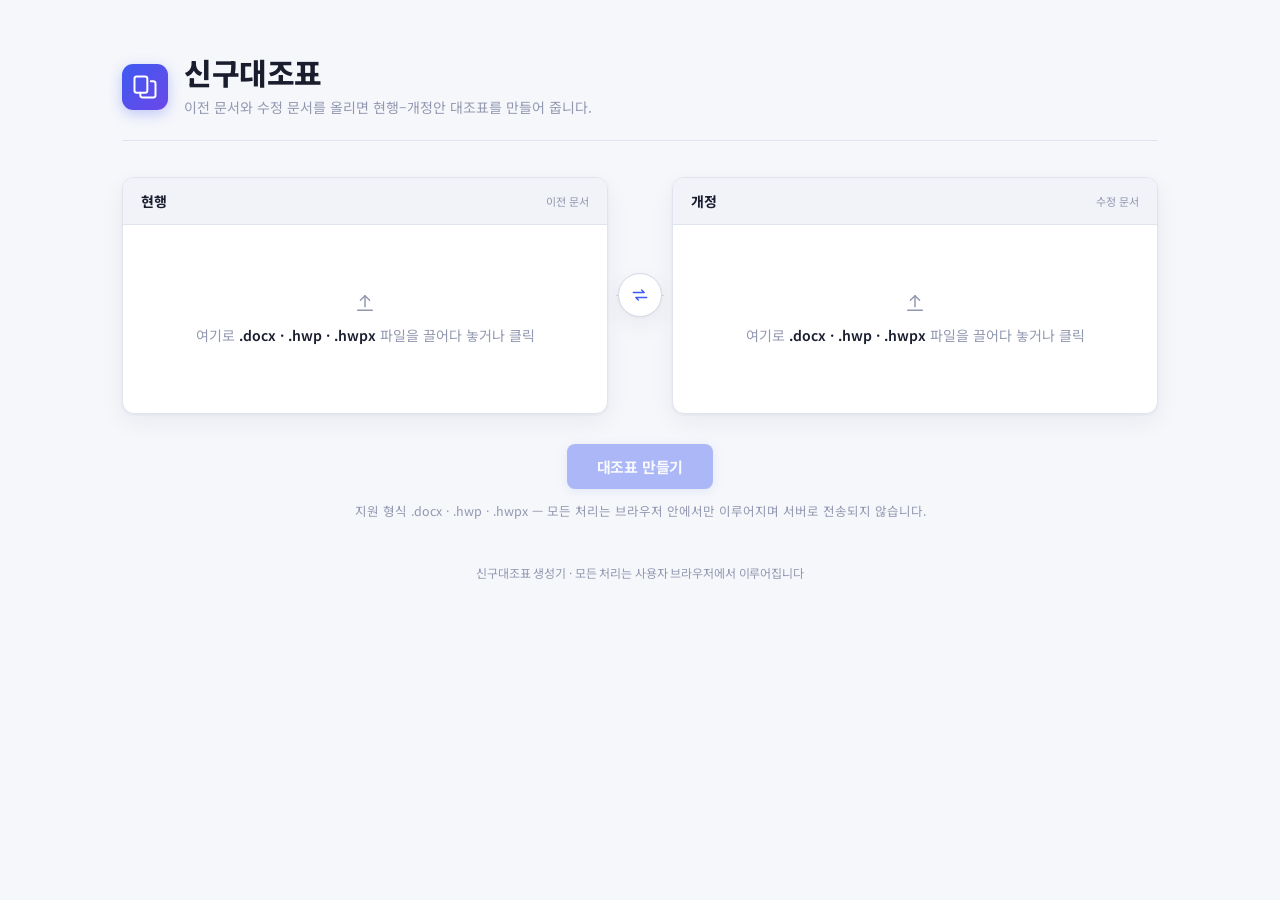
==== apps/dct/index.html @ 048460e5 "[feat] 신구대조표 추가" ====
<!doctype html>
<html lang="ko">
<head>
<meta charset="utf-8" />
<meta name="viewport" content="width=device-width, initial-scale=1" />
<title>신구대조표</title>
<!-- 오프라인 동작: 모든 라이브러리를 같은 폴더의 lib/ 에서 로드 (인터넷 불필요) -->
<script src="lib/mammoth.browser.min.js"></script>
<script src="lib/exceljs.min.js"></script>
<script src="lib/fflate.min.js"></script>
<!-- 처리방침 빌더와 동일한 서체. 오프라인일 땐 시스템 폰트로 자연스럽게 대체됨 -->
<link href="https://fonts.googleapis.com/css2?family=Noto+Sans+KR:wght@300;400;500;700;900&family=IBM+Plex+Mono:wght@400;600&display=swap" rel="stylesheet" />
<style>
.sgd-root{
  --bg:#f6f7fb; --surface:#ffffff; --surface2:#f1f3f8; --surface3:#e8ebf2;
  --ink:#1a1d2e; --ink-2:#4a5068; --muted:#9298b0;
  --line:#e0e4ef; --line-strong:#d5d9e8;
  --accent:#3d5af1; --accent-2:#6c47e8; --accent-700:#2f49d6; --accent-50:#eef1fe;
  --success:#00b896;
  --del:#d94040; --del-bg:#fff0f0; --add:#3d5af1; --add-bg:#eef1fe;
  --mod:#00b896; --mod-bg:#e6faf6;
  --shadow:0 1px 3px rgba(26,29,46,.05), 0 8px 24px rgba(26,29,46,.06);
  --sans:'Noto Sans KR',-apple-system,BlinkMacSystemFont,'Apple SD Gothic Neo','Malgun Gothic',sans-serif;
  --mono:'IBM Plex Mono',ui-monospace,'SFMono-Regular',Menlo,monospace;
  font-family:var(--sans); color:var(--ink); background:var(--bg); min-height:100vh;
  -webkit-font-smoothing:antialiased; text-rendering:optimizeLegibility;
}
*{box-sizing:border-box}
html,body{margin:0; background:#f6f7fb}
.sgd-wrap{max-width:1080px; margin:0 auto; padding:48px 22px 72px}

.sgd-masthead{padding-top:8px}
.sgd-brand{display:flex; align-items:center; gap:16px}
.sgd-seal-brand{
  flex:none; width:46px; height:46px; color:#fff;
  font-size:22px; font-weight:600; display:flex; align-items:center; justify-content:center;
  border-radius:11px; background:linear-gradient(135deg,var(--accent),var(--accent-2));
  box-shadow:0 4px 14px rgba(61,90,241,.30);
}
.sgd-title{margin:0; font-size:30px; font-weight:800; letter-spacing:-.4px; line-height:1.12; color:var(--ink)}
.sgd-sub{margin:7px 0 0; color:var(--muted); font-size:14px; letter-spacing:0; line-height:1.5}
.sgd-rule{border-top:1px solid var(--line); margin-top:22px}
.sgd-rule-thin{display:none}

.sgd-error{margin:20px 0 0; padding:13px 18px; background:var(--del-bg); color:var(--del);
  border:1px solid #efc4c0; border-left-width:3px; border-radius:8px; font-size:14px}

.sgd-stage{display:grid; grid-template-columns:1fr 64px 1fr; margin-top:36px; align-items:stretch}
.sgd-panel{background:var(--surface); border:1px solid var(--line); border-radius:12px; box-shadow:var(--shadow); overflow:hidden}
.sgd-panel-left,.sgd-panel-right{border-radius:12px}
.sgd-panel-h{display:flex; justify-content:space-between; align-items:center; padding:13px 18px; background:var(--surface2); border-bottom:1px solid var(--line)}
.sgd-panel-label{font-size:14px; font-weight:700; letter-spacing:-.2px; color:var(--ink)}
.sgd-panel-cap{font-size:11px; color:var(--muted)}
.sgd-drop{min-height:188px; padding:26px; display:flex; align-items:center; justify-content:center;
  cursor:pointer; outline:none; transition:background .18s ease}
.sgd-drop.over{background:var(--accent-50)}
.sgd-drop:focus-visible{box-shadow:inset 0 0 0 2px var(--accent)}
.sgd-drop-empty{display:flex; flex-direction:column; align-items:center; gap:11px; color:var(--muted); font-size:14px; text-align:center}
.sgd-drop-empty b{color:var(--ink); font-weight:600}
.sgd-fileinfo{display:flex; align-items:center; gap:14px; width:100%}
.sgd-fileicon{flex:none; width:44px; height:44px; border-radius:8px; background:var(--accent-50); color:var(--accent);
  display:flex; align-items:center; justify-content:center}
.sgd-filemeta{min-width:0; flex:1}
.sgd-filename{font-size:15px; font-weight:600; white-space:nowrap; overflow:hidden; text-overflow:ellipsis}
.sgd-filesub{font-size:12.5px; color:var(--muted); margin-top:3px}
.sgd-link{flex:none; background:none; border:none; color:var(--accent); font-size:13px; cursor:pointer; padding:4px 6px; font-family:var(--sans)}
.sgd-link:hover{text-decoration:underline}

.sgd-seam{display:flex; align-items:center; justify-content:center; position:relative; background:transparent}
.sgd-seam::before{content:""; position:absolute; left:8px; right:8px; height:1px; background:var(--line-strong)}
.sgd-seal-mark{position:relative; z-index:1; width:44px; height:44px; color:var(--accent);
  border-radius:50%; display:flex; align-items:center; justify-content:center;
  font-size:13px; font-weight:600; line-height:1.05; text-align:center; background:var(--surface);
  border:1px solid var(--line-strong); box-shadow:var(--shadow)}

.sgd-cta{margin-top:30px; display:flex; flex-direction:column; align-items:center; gap:13px}
.sgd-btn-primary{background:var(--accent); color:#fff; border:none; padding:12px 30px; border-radius:8px;
  font-family:var(--sans); font-size:15px; font-weight:700; letter-spacing:-.2px; cursor:pointer;
  box-shadow:0 2px 8px rgba(61,90,241,.25); transition:background .18s, transform .12s, box-shadow .18s}
.sgd-btn-primary:hover:not(:disabled){background:var(--accent-700); transform:translateY(-1px); box-shadow:0 4px 14px rgba(61,90,241,.34)}
.sgd-btn-primary:active:not(:disabled){transform:translateY(0)}
.sgd-btn-primary:disabled{opacity:.4; cursor:not-allowed}
.sgd-cta-hint{margin:0; color:var(--muted); font-size:12.5px; text-align:center; line-height:1.5}

.sgd-result{animation:fadeUp .4s cubic-bezier(.22,.61,.36,1) both}
.sgd-rhead{margin:0 0 20px}
.sgd-rhead-top{display:flex; align-items:center; gap:18px}
.sgd-toolbar{display:flex; justify-content:space-between; align-items:center; gap:14px 22px; flex-wrap:wrap;
  margin:0 0 20px; padding-bottom:20px; border-bottom:1px solid var(--line)}
.sgd-controls{display:flex; align-items:center; gap:10px; flex-wrap:wrap}
.sgd-seg{display:inline-flex; border-radius:9px; padding:3px; background:var(--surface2); border:1px solid var(--line); gap:3px}
.sgd-seg button{padding:6px 14px; font-size:12px; font-weight:600; border:none; background:transparent; color:var(--ink-2); cursor:pointer;
  font-family:var(--sans); border-radius:6px; transition:background .18s, color .18s, box-shadow .18s}
.sgd-seg button:hover:not(.active){color:var(--accent)}
.sgd-seg button.active{background:var(--accent); color:#fff; box-shadow:0 2px 6px rgba(61,90,241,.28)}
.sgd-chips{display:flex; gap:6px; flex:none}
.sgd-chip{font-size:11.5px; padding:3px 10px; border-radius:980px; font-weight:700; white-space:nowrap; border:1px solid transparent}
.sgd-chip.add{color:var(--add); background:var(--add-bg); border-color:#c5cffb}
.sgd-chip.del{color:var(--del); background:var(--del-bg); border-color:#f0c0c0}
.sgd-chip.mod{color:var(--mod); background:var(--mod-bg); border-color:#a0ddd0}
.sgd-tools{display:flex; align-items:center; gap:7px; flex-wrap:wrap}
.sgd-tool-sep{width:1px; align-self:stretch; min-height:20px; background:var(--line-strong); margin:0 3px}
.sgd-btn-ghost{display:inline-flex; align-items:center; gap:6px; padding:8px 14px; font-size:12px; font-weight:600; cursor:pointer;
  background:var(--surface); border:1px solid var(--line-strong); border-radius:8px; color:var(--ink-2); font-family:var(--sans); transition:background .2s, color .2s, border-color .2s}
.sgd-btn-ghost:hover{background:var(--surface2); border-color:var(--accent); color:var(--accent)}
.sgd-btn-ghost.is-reset:hover{background:var(--del-bg); border-color:#f0c0c0; color:var(--del)}

.sgd-srcbar{display:flex; align-items:center; gap:12px; color:var(--muted); font-size:13px; margin:12px 0 0; flex-wrap:wrap}
.sgd-src i{font-style:normal; font-size:10px; color:var(--accent); background:var(--accent-50); border:1px solid #c5cffb;
  padding:2px 8px; border-radius:5px; margin-right:8px; font-weight:700}

.sgd-doctitle{flex:1 1 auto; min-width:0; border:none; border-bottom:1.5px solid transparent; background:transparent;
  font-family:var(--sans); font-size:24px; font-weight:800; letter-spacing:-.4px; color:var(--ink);
  padding:2px 0 9px; outline:none}
.sgd-doctitle:hover{border-bottom-color:var(--line-strong)}
.sgd-doctitle:focus{border-bottom-color:var(--accent)}
.sgd-printmeta{display:none}

.sgd-noted{margin:6px 0 16px; padding:12px 16px; background:var(--accent-50); color:var(--accent);
  border-left:3px solid var(--accent); border-radius:8px; font-size:14px}

.sgd-table-wrap{overflow-x:auto; border:1px solid var(--line); border-radius:12px; background:var(--surface); box-shadow:var(--shadow)}
.sgd-table{width:100%; min-width:820px; border-collapse:collapse; font-size:14px; line-height:1.7}
.sgd-table thead th{position:sticky; top:0; background:var(--surface2); color:var(--ink-2);
  font-weight:700; font-size:12px; letter-spacing:-.1px; padding:12px 16px; border-bottom:1px solid var(--line-strong); border-right:1px solid var(--line); text-align:left; z-index:1}
.sgd-table thead th:last-child{border-right:none}
.sgd-table th.c-gut, .sgd-table td.c-gut{width:74px; text-align:center}
.sgd-table th.c-remark, .sgd-table td.c-remark{width:160px}
.sgd-table td.c-remark{background:#f8f9fc; cursor:text; color:var(--ink-2); font-size:13.5px; outline:none}
.sgd-table td.c-remark:focus{background:#fff; box-shadow:inset 0 0 0 2px var(--accent)}
.sgd-table td.c-remark:empty::before{content:"입력"; color:#c7c7cc}
.sgd-table td{padding:13px 16px; vertical-align:top; border-bottom:1px solid var(--line); border-right:1px solid var(--line); word-break:break-word}
.sgd-table td:last-child{border-right:none}
.sgd-table tbody tr:last-child td{border-bottom:none}
.sgd-table tbody tr:hover td{background:#f8f9fc}
.sgd-table td.cell-old-changed{background:#fff5f5} .sgd-table td.cell-new-changed{background:#f3f5ff}
.sgd-table td.cell-old-changed:hover, .sgd-table td.cell-new-changed:hover{background:inherit}
.row-equal td{color:var(--ink)}
.sgd-rownum{display:block; font-family:var(--mono); font-size:11px; color:var(--muted); margin-bottom:6px}
.sgd-tag{display:inline-block; font-size:10px; padding:2px 8px; border-radius:5px; font-weight:700; letter-spacing:-.01em; border:1px solid transparent}
.t-sin{color:var(--add); background:var(--add-bg); border-color:#c5cffb}
.t-del{color:var(--del); background:var(--del-bg); border-color:#f0c0c0}
.t-mod{color:var(--mod); background:var(--mod-bg); border-color:#a0ddd0}
.t-keep{color:var(--muted); background:var(--surface2); border-color:var(--line)}
.sgd-del{color:var(--del); background:var(--del-bg); text-decoration:line-through; text-decoration-thickness:1px; border-radius:4px; padding:0 2px}
.sgd-ins{color:var(--add); background:var(--add-bg); text-decoration:underline; text-underline-offset:2px; border-radius:4px; padding:0 2px}
.sgd-empty{color:var(--muted); font-style:italic}
.sgd-subtable{width:100%; border-collapse:collapse; font-size:13.5px; line-height:1.6}
.sgd-subtable td{border:1px solid var(--line-strong); padding:6px 9px; vertical-align:top; word-break:break-word}
.sgd-subtable tr.trow-ins td{background:var(--add-bg)}
.sgd-subtable tr.trow-del td{background:var(--del-bg)}
.sgd-subtable tr.trow-mod td{background:var(--mod-bg)}

.sgd-foot{margin-top:44px; text-align:center; color:var(--muted); font-size:12px; letter-spacing:-.01em}

.sgd-spinner{width:20px; height:20px; border:2px solid var(--line-strong); border-top-color:var(--accent); border-radius:50%; animation:spin .7s linear infinite}
@keyframes spin{to{transform:rotate(360deg)}}
@keyframes fadeUp{from{opacity:0; transform:translateY(10px)} to{opacity:1; transform:none}}
@media (prefers-reduced-motion:reduce){.sgd-result{animation:none} .sgd-spinner{animation-duration:1.4s}}

@media (max-width:720px){
  .sgd-wrap{padding:32px 18px 56px}
  .sgd-stage{grid-template-columns:1fr; gap:14px}
  .sgd-seam{padding:2px 0}
  .sgd-seam::before{left:auto; right:auto; top:auto; bottom:auto; width:1px; height:auto; background:transparent}
  .sgd-title{font-size:28px}
  .sgd-toolbar{align-items:flex-start}
}
@media print{
  .sgd-noprint{display:none !important}
  .sgd-root{background:#fff}
  .sgd-wrap{max-width:none; padding:0}
  .sgd-result{animation:none}
  .sgd-printmeta{display:block; color:#9298b0; font-size:11px; margin:0 0 12px; font-family:var(--sans)}
  .sgd-doctitle{font-size:20px; padding:0 0 6px}
  .sgd-table-wrap{overflow:visible; border:none; border-radius:0}
  .sgd-table{min-width:0; font-size:11.5px}
  .sgd-table thead th{position:static; background:#f1f3f8 !important; color:#1a1d2e !important; border-right-color:#e0e4ef; -webkit-print-color-adjust:exact; print-color-adjust:exact}
  .sgd-table tr{page-break-inside:avoid}
  .sgd-del,.sgd-ins,.sgd-tag,.cell-old-changed,.cell-new-changed,.sgd-subtable tr td{-webkit-print-color-adjust:exact; print-color-adjust:exact}
  .sgd-subtable{font-size:10.5px}
  .sgd-table td.c-remark:empty::before{content:""}
  @page{size:A4 portrait; margin:14mm}
}
</style>
</head>
<body>
<div class="sgd-root"><div class="sgd-wrap">

  <header class="sgd-masthead sgd-noprint">
    <div class="sgd-brand">
      <div class="sgd-seal-brand"><svg width="28" height="28" viewBox="0 0 24 24" fill="none" stroke="currentColor" stroke-width="1.7" stroke-linecap="round" stroke-linejoin="round"><rect x="3" y="3" width="11" height="14" rx="2"/><path d="M17 7h2a2 2 0 0 1 2 2v10a2 2 0 0 1-2 2H10a2 2 0 0 1-2-2v-2"/></svg></div>
      <div>
        <h1 class="sgd-title">신구대조표</h1>
        <p class="sgd-sub">이전 문서와 수정 문서를 올리면 현행–개정안 대조표를 만들어 줍니다.</p>
      </div>
    </div>
    <div class="sgd-rule"></div><div class="sgd-rule-thin"></div>
  </header>

  <div id="error" class="sgd-error sgd-noprint" role="alert" hidden></div>

  <section id="stage" class="sgd-stage sgd-noprint">
    <div class="sgd-panel sgd-panel-left">
      <div class="sgd-panel-h"><span class="sgd-panel-label">현행</span><span class="sgd-panel-cap">이전 문서</span></div>
      <input id="file-old" type="file" accept=".docx,.hwp,.hwpx" hidden />
      <div id="drop-old" class="sgd-drop" role="button" tabindex="0" aria-label="현행 문서 파일 선택"></div>
    </div>
    <div class="sgd-seam" aria-hidden="true"><div class="sgd-seal-mark"><svg width="20" height="20" viewBox="0 0 24 24" fill="none" stroke="currentColor" stroke-width="1.7" stroke-linecap="round" stroke-linejoin="round"><path d="M4 9h13l-3-3"/><path d="M20 15H7l3 3"/></svg></div></div>
    <div class="sgd-panel sgd-panel-right">
      <div class="sgd-panel-h"><span class="sgd-panel-label">개정</span><span class="sgd-panel-cap">수정 문서</span></div>
      <input id="file-new" type="file" accept=".docx,.hwp,.hwpx" hidden />
      <div id="drop-new" class="sgd-drop" role="button" tabindex="0" aria-label="개정 문서 파일 선택"></div>
    </div>
  </section>

  <div id="cta" class="sgd-cta sgd-noprint">
    <button id="genBtn" class="sgd-btn-primary" disabled>대조표 만들기</button>
    <p class="sgd-cta-hint">지원 형식 .docx · .hwp · .hwpx — 모든 처리는 브라우저 안에서만 이루어지며 서버로 전송되지 않습니다.</p>
  </div>

  <section id="result" class="sgd-result" hidden></section>

  <footer class="sgd-foot sgd-noprint">신구대조표 생성기 · 모든 처리는 사용자 브라우저에서 이루어집니다</footer>

</div></div>

<script>
"use strict";

/* ───────── 아이콘 ───────── */
function icon(name, size){
  size = size || 18;
  const p = {
    upload:'<path d="M12 16V4"/><path d="m7 9 5-5 5 5"/><path d="M4 20h16"/>',
    doc:'<path d="M14 3H7a2 2 0 0 0-2 2v14a2 2 0 0 0 2 2h10a2 2 0 0 0 2-2V8z"/><path d="M14 3v5h5"/>',
    check:'<path d="m5 12 5 5 9-11"/>',
    print:'<path d="M6 9V3h12v6"/><path d="M6 18H4a2 2 0 0 1-2-2v-4a2 2 0 0 1 2-2h16a2 2 0 0 1 2 2v4a2 2 0 0 1-2 2h-2"/><rect x="6" y="14" width="12" height="7" rx="1"/>',
    copy:'<rect x="9" y="9" width="11" height="11" rx="2"/><path d="M5 15V5a2 2 0 0 1 2-2h10"/>',
    download:'<path d="M12 3v12"/><path d="m7 11 5 4 5-4"/><path d="M5 21h14"/>',
    sheet:'<rect x="4" y="3" width="16" height="18" rx="2"/><path d="M4 9h16"/><path d="M4 15h16"/><path d="M10 3v18"/>',
    refresh:'<path d="M3 12a9 9 0 0 1 15-6.7L21 8"/><path d="M21 3v5h-5"/><path d="M21 12a9 9 0 0 1-15 6.7L3 16"/><path d="M3 21v-5h5"/>',
    swap:'<path d="M4 9h12l-3-3"/><path d="M20 15H8l3 3"/>'
  };
  return '<svg width="'+size+'" height="'+size+'" viewBox="0 0 24 24" fill="none" stroke="currentColor" stroke-width="1.6" stroke-linecap="round" stroke-linejoin="round">'+p[name]+'</svg>';
}
const esc = (s)=> String(s).replace(/[&<>"]/g, c=>({"&":"&amp;","<":"&lt;",">":"&gt;",'"':"&quot;"}[c]));
const escBr = (s)=> esc(s).replace(/\n/g,"<br>"); // 조 단위 묶음에서 문단 사이 줄바꿈 유지

/* ───────── 비교 로직 ───────── */
function bigrams(s){
  const t=s.replace(/\s+/g,"");
  if(t.length===0) return [];
  if(t.length===1) return [t];
  const out=[]; for(let i=0;i<t.length-1;i++) out.push(t.slice(i,i+2)); return out;
}
function diceSim(a,b){
  if(a===b) return 1;
  if(!a.length||!b.length) return 0;
  const A=bigrams(a),B=bigrams(b);
  if(!A.length||!B.length) return a===b?1:0;
  const m=new Map();
  for(const g of A) m.set(g,(m.get(g)||0)+1);
  let inter=0;
  for(const g of B){ const c=m.get(g)||0; if(c>0){ inter++; m.set(g,c-1);} }
  return (2*inter)/(A.length+B.length);
}
/* 키 문자열 배열 a,b 를 정렬해 인덱스 기반 연산 목록을 돌려준다.
   반환: [{type:'equal'|'modify'|'delete'|'insert', ai:<a 인덱스|null>, bi:<b 인덱스|null>}] */
function alignIndices(a,b){
  const ops=[]; let p=0;
  const n0=a.length,m0=b.length;
  while(p<n0&&p<m0&&a[p]===b[p]) p++;
  let sA=n0,sB=m0;
  while(sA>p&&sB>p&&a[sA-1]===b[sB-1]){ sA--; sB--; }
  for(let i=0;i<p;i++) ops.push({type:"equal",ai:i,bi:i});
  const aS=a.slice(p,sA), bS=b.slice(p,sB);
  const n=aS.length,m=bS.length,T=0.34;
  if(n&&m){
    const score=Array.from({length:n+1},()=>new Float64Array(m+1));
    const dir=Array.from({length:n+1},()=>new Int8Array(m+1));
    for(let i=1;i<=n;i++) dir[i][0]=2;
    for(let j=1;j<=m;j++) dir[0][j]=3;
    for(let i=1;i<=n;i++){
      for(let j=1;j<=m;j++){
        const diag=score[i-1][j-1]+(diceSim(aS[i-1],bS[j-1])-T);
        const up=score[i-1][j], left=score[i][j-1];
        let best=diag,d=1;
        if(up>best){best=up;d=2;}
        if(left>best){best=left;d=3;}
        score[i][j]=best; dir[i][j]=d;
      }
    }
    const mid=[]; let i=n,j=m;
    while(i>0||j>0){
      const d=i===0?3:j===0?2:dir[i][j];
      if(d===1){ const s=diceSim(aS[i-1],bS[j-1]); mid.push({type:s>=0.999?"equal":"modify",ai:p+i-1,bi:p+j-1}); i--; j--; }
      else if(d===2){ mid.push({type:"delete",ai:p+i-1,bi:null}); i--; }
      else { mid.push({type:"insert",ai:null,bi:p+j-1}); j--; }
    }
    mid.reverse(); for(const o of mid) ops.push(o);
  } else if(n){ for(let i=0;i<n;i++) ops.push({type:"delete",ai:p+i,bi:null}); }
  else if(m){ for(let j=0;j<m;j++) ops.push({type:"insert",ai:null,bi:p+j}); }
  for(let i=sA;i<n0;i++) ops.push({type:"equal",ai:i,bi:i-sA+sB});
  return ops;
}
function lcsTokens(a,b){
  const n=a.length,m=b.length;
  const dp=Array.from({length:n+1},()=>new Int32Array(m+1));
  for(let i=n-1;i>=0;i--) for(let j=m-1;j>=0;j--)
    dp[i][j]= a[i]===b[j]? dp[i+1][j+1]+1 : Math.max(dp[i+1][j],dp[i][j+1]);
  const res=[]; let i=0,j=0;
  while(i<n&&j<m){
    if(a[i]===b[j]){ res.push(["=",a[i]]); i++; j++; }
    else if(dp[i+1][j]>=dp[i][j+1]){ res.push(["-",a[i]]); i++; }
    else { res.push(["+",b[j]]); j++; }
  }
  while(i<n) res.push(["-",a[i++]]);
  while(j<m) res.push(["+",b[j++]]);
  return res;
}
const wordTok = (s)=> s.split(/(\s+)/).filter(t=>t!=="");
function buildParts(oldText,newText,unit){
  let a,b;
  if(unit==="char"){ a=Array.from(oldText); b=Array.from(newText); if(a.length*b.length>1200000){ a=wordTok(oldText); b=wordTok(newText); } }
  else { a=wordTok(oldText); b=wordTok(newText); }
  const ops=lcsTokens(a,b); const oldParts=[],newParts=[];
  const push=(arr,type,v)=>{ const last=arr[arr.length-1]; if(last&&last.type===type) last.text+=v; else arr.push({type,text:v}); };
  for(const o of ops){
    if(o[0]==="="){ push(oldParts,"eq",o[1]); push(newParts,"eq",o[1]); }
    else if(o[0]==="-") push(oldParts,"del",o[1]);
    else push(newParts,"ins",o[1]);
  }
  return {oldParts,newParts};
}
/* ───────── 조 단위 묶음 ─────────
   법령 구조는 보통  편 > 장 > 절 > 관 > 조  순이고, 조 아래에 항·호·목이 온다.
   - "제N조"(제1조, 제2조의2 …) 머리에 뒤따르는 항·호·목을 합쳐 한 행(=한 표 칸)으로 묶는다.
   - 편/장/절/관 제목은 그 자체로 경계이자 독립 행이 된다(직전 조에 흡수되지 않음).
   - 이런 머리표지가 전혀 없는 문서는 문단별과 동일하게 동작. */
const HEAD_RE=/^\s*제\s*\d+\s*(편|장|절|관)/;          // 편·장·절·관: 경계 + 독립 행
const ARTICLE_RE=/^\s*제\s*\d+\s*조(\s*의\s*\d+)?/;     // 조: 새 묶음 시작
function groupByArticle(items){
  const groups=[]; let cur=null;
  for(const it of items){
    if(it.type==="table"){ groups.push(it); cur=null; }    // 표는 묶지 않고 독립 행 + 경계
    else if(HEAD_RE.test(it.text)){ groups.push({type:"para",text:it.text}); cur=null; }  // 장/절 등은 경계
    else if(ARTICLE_RE.test(it.text)){ cur={type:"para",text:it.text}; groups.push(cur); }
    else if(cur){ cur.text+="\n"+it.text; }                // 항·호·목 → 현재 조에 합침
    else groups.push({type:"para",text:it.text});          // 그 외(제목 등)는 각자 한 묶음
  }
  return groups;
}
/* 정렬용 키: 표는 모든 셀을 이어붙이되 머리표지를 붙여 '표끼리만' 매칭되도록 한다. */
function itemKey(it){ return it.type==="table" ? "\x02TBL\x02"+it.rows.map(r=>r.join("\x01")).join("\x01") : it.text; }
function buildOps(){
  let O=state.old.items, N=state.new.items;
  if(state.group==="article"){ O=groupByArticle(O); N=groupByArticle(N); }
  const idxOps=alignIndices(O.map(itemKey), N.map(itemKey));
  state.ops=idxOps.map(o=>({ type:o.type, old:o.ai==null?null:O[o.ai], neu:o.bi==null?null:N[o.bi] }));
}
const TAGKEY={신설:"sin",삭제:"del",개정:"mod",유지:"keep"};
function computeRows(ops,unit){
  return ops.map((o,idx)=>{
    const base={idx:idx+1};
    if((o.old&&o.old.type==="table")||(o.neu&&o.neu.type==="table"))
      return Object.assign(base, computeTableRow(o,unit));
    const oldT=o.old?o.old.text:null, newT=o.neu?o.neu.text:null;
    if(o.type==="equal") return Object.assign(base,{tag:"유지",type:"equal",kind:"para",oldParts:[{type:"eq",text:oldT}],newParts:[{type:"eq",text:newT}]});
    if(o.type==="delete") return Object.assign(base,{tag:"삭제",type:"delete",kind:"para",oldParts:[{type:"del",text:oldT}],newParts:null});
    if(o.type==="insert") return Object.assign(base,{tag:"신설",type:"insert",kind:"para",oldParts:null,newParts:[{type:"ins",text:newT}]});
    if(unit==="para") return Object.assign(base,{tag:"개정",type:"modify",kind:"para",oldParts:[{type:"del",text:oldT}],newParts:[{type:"ins",text:newT}]});
    const r=buildParts(oldT,newT,unit);
    return Object.assign(base,{tag:"개정",type:"modify",kind:"para",oldParts:r.oldParts,newParts:r.newParts});
  });
}
/* ───────── 표 비교 ─────────
   표는 행을 정렬(LCS+유사도)해 행 단위로 신설/삭제/개정/유지를 정하고,
   개정 행은 같은 열끼리 셀 내용을 어절/글자 단위로 강조한다.
   결과 grid: [{rowType, cells:[parts,…]}]  — 현행(oldGrid)·개정안(newGrid) 두 격자로 나눠 둔다. */
function gridPlain(tab,partType){
  const rt = partType==="ins"?"insert": partType==="del"?"delete":"equal";
  return tab.rows.map(r=>({ rowType:rt, cells:r.map(c=>[{type:partType,text:c}]) }));
}
function gridFromText(text,partType){
  const rt = partType==="ins"?"insert":"delete";
  return [{ rowType:rt, cells:[[{type:partType,text:text}]] }];
}
function diffTable(oldT,newT,unit){
  const rowOps=alignIndices(oldT.rows.map(r=>r.join("\x01")), newT.rows.map(r=>r.join("\x01")));
  const oldGrid=[], newGrid=[];
  for(const op of rowOps){
    if(op.type==="equal"){
      oldGrid.push({rowType:"equal", cells:oldT.rows[op.ai].map(c=>[{type:"eq",text:c}])});
      newGrid.push({rowType:"equal", cells:newT.rows[op.bi].map(c=>[{type:"eq",text:c}])});
    } else if(op.type==="delete"){
      oldGrid.push({rowType:"delete", cells:oldT.rows[op.ai].map(c=>[{type:"del",text:c}])});
    } else if(op.type==="insert"){
      newGrid.push({rowType:"insert", cells:newT.rows[op.bi].map(c=>[{type:"ins",text:c}])});
    } else {
      const orow=oldT.rows[op.ai], nrow=newT.rows[op.bi];
      const cols=Math.max(orow.length,nrow.length), oCells=[], nCells=[];
      for(let c=0;c<cols;c++){
        const ot=orow[c]==null?"":orow[c], nt=nrow[c]==null?"":nrow[c];
        if(ot===nt){ oCells.push([{type:"eq",text:ot}]); nCells.push([{type:"eq",text:nt}]); }
        else if(unit==="para"){ oCells.push([{type:"del",text:ot}]); nCells.push([{type:"ins",text:nt}]); }
        else { const pr=buildParts(ot,nt,unit);
          oCells.push(pr.oldParts.length?pr.oldParts:[{type:"eq",text:""}]);
          nCells.push(pr.newParts.length?pr.newParts:[{type:"eq",text:""}]); }
      }
      oldGrid.push({rowType:"modify", cells:oCells});
      newGrid.push({rowType:"modify", cells:nCells});
    }
  }
  return {oldGrid,newGrid};
}
function computeTableRow(o,unit){
  const oTab=o.old&&o.old.type==="table"?o.old:null;
  const nTab=o.neu&&o.neu.type==="table"?o.neu:null;
  if(o.type==="equal") return {tag:"유지",type:"equal",kind:"table",oldGrid:gridPlain(oTab,"eq"),newGrid:gridPlain(nTab,"eq")};
  if(o.type==="insert") return {tag:"신설",type:"insert",kind:"table",oldGrid:null,newGrid:nTab?gridPlain(nTab,"ins"):gridFromText(o.neu.text,"ins")};
  if(o.type==="delete") return {tag:"삭제",type:"delete",kind:"table",oldGrid:oTab?gridPlain(oTab,"del"):gridFromText(o.old.text,"del"),newGrid:null};
  if(oTab&&nTab){ const d=diffTable(oTab,nTab,unit); return {tag:"개정",type:"modify",kind:"table",oldGrid:d.oldGrid,newGrid:d.newGrid}; }
  return {tag:"개정",type:"modify",kind:"table",                    // 표↔문단처럼 종류가 다른 개정
    oldGrid:oTab?gridPlain(oTab,"del"):gridFromText(o.old.text,"del"),
    newGrid:nTab?gridPlain(nTab,"ins"):gridFromText(o.neu.text,"ins")};
}

/* ───────── 파싱: DOCX ───────── */
const clean=(s)=> s.replace(/\s+/g," ").trim();
function docxTable(tableEl){
  const rows=[];
  for(const tr of tableEl.querySelectorAll(":scope > tbody > tr, :scope > tr")){
    const cells=[...tr.children].filter(c=>/^(td|th)$/i.test(c.tagName)).map(c=>clean(c.textContent));
    if(cells.length) rows.push(cells);
  }
  if(!rows.length) return null;
  return {type:"table", rows, cols:rows.reduce((m,r)=>Math.max(m,r.length),0)};
}
async function parseDocx(file){
  if(typeof mammoth==="undefined") throw new Error("docx 모듈 로딩 실패");
  const arrayBuffer=await file.arrayBuffer();
  const items=[];
  try{
    const r=await mammoth.convertToHtml({arrayBuffer},{convertImage:()=>({})});
    const doc=new DOMParser().parseFromString(r.value,"text/html");
    const walk=(node)=>{
      for(const el of node.children){
        const tag=el.tagName.toLowerCase();
        if(tag==="table"){ const t=docxTable(el); if(t) items.push(t); }
        else if(/^(ul|ol|div|section|article|header|footer|main)$/.test(tag)){ walk(el); }
        else { const t=clean(el.textContent); if(t) items.push({type:"para",text:t}); }
      }
    };
    walk(doc.body);
  }catch(e){ /* raw 폴백 */ }
  if(items.length===0){
    const r=await mammoth.extractRawText({arrayBuffer});
    for(const line of r.value.split(/\r?\n/)){ const t=clean(line); if(t) items.push({type:"para",text:t}); }
  }
  return items;
}

/* ───────── 파싱: HWPX (한글 2010~, ZIP+XML) ───────── */
function hwpxNearestTbl(el){ let p=el.parentNode; while(p){ if(p.localName==="tbl") return p; p=p.parentNode; } return null; }
function hwpxCellText(tc){ return clean([...tc.getElementsByTagNameNS("*","t")].map(t=>t.textContent).join("")); }
function hwpxTable(tbl){
  const rows=[];
  for(const tr of [...tbl.getElementsByTagNameNS("*","tr")]){
    if(hwpxNearestTbl(tr)!==tbl) continue;          // 중첩 표의 행은 제외
    const cells=[];
    for(const tc of [...tr.getElementsByTagNameNS("*","tc")]){
      if(hwpxNearestTbl(tc)!==tbl) continue;
      cells.push(hwpxCellText(tc));
    }
    if(cells.length) rows.push(cells);
  }
  if(!rows.length) return null;
  return {type:"table", rows, cols:rows.reduce((m,r)=>Math.max(m,r.length),0)};
}
function hwpxWalk(node, items){
  for(const child of node.childNodes){
    if(child.nodeType!==1) continue;
    const ln=child.localName;
    if(ln==="tbl"){ const t=hwpxTable(child); if(t) items.push(t); }       // 표는 단위로
    else if(ln==="p"){
      if(child.getElementsByTagNameNS("*","tbl").length){ hwpxWalk(child, items); }  // 표를 품은 단락은 내려가서 표만 수집
      else { const text=hwpxCellText(child); if(text) items.push({type:"para",text}); }
    } else { hwpxWalk(child, items); }
  }
}
async function parseHwpx(file){
  if(typeof fflate==="undefined") throw new Error("한글(.hwpx) 모듈 로딩 실패");
  const buf=new Uint8Array(await file.arrayBuffer());
  const files=fflate.unzipSync(buf);
  // Contents/section0.xml, section1.xml … 을 번호 순서대로
  const names=Object.keys(files)
    .filter(n=>/Contents\/section\d+\.xml$/i.test(n))
    .sort((a,b)=>(+a.match(/section(\d+)/i)[1])-(+b.match(/section(\d+)/i)[1]));
  const items=[];
  for(const name of names){
    const xml=fflate.strFromU8(files[name]);
    const doc=new DOMParser().parseFromString(xml,"application/xml");
    // 네임스페이스 접두사(hp:)에 의존하지 않도록 localName 기준으로 문서 순서대로 수집
    hwpxWalk(doc.documentElement, items);
  }
  return items;
}

/* ───────── 파싱: HWP (한글 5.0, 바이너리 CFB) ───────── */
let _hwpLib=null, _hwpLoading=null;
function loadHwpLib(){
  if(_hwpLib) return Promise.resolve(_hwpLib);
  if(window.__hwpjs){ _hwpLib=window.__hwpjs; return Promise.resolve(_hwpLib); }
  if(_hwpLoading) return _hwpLoading;
  // hwp.js 는 .hwp 를 올릴 때만 로컬 lib/ 에서 지연 로딩.
  // ES 모듈은 file:// 에서 CORS 로 막히므로, classic 스크립트(전역 window.__hwpjs)로 주입해 오프라인 동작 보장.
  _hwpLoading=new Promise((resolve,reject)=>{
    const s=document.createElement("script");
    s.src="lib/hwp.global.js"; s.async=true;
    s.onload=()=>{ if(window.__hwpjs){ _hwpLib=window.__hwpjs; resolve(_hwpLib); } else reject(new Error("한글(.hwp) 모듈 초기화 실패")); };
    s.onerror=()=>reject(new Error("한글(.hwp) 모듈 로딩 실패"));
    document.head.appendChild(s);
  });
  return _hwpLoading;
}
async function parseHwp(file){
  let mod;
  try{ mod=await loadHwpLib(); }
  catch(e){ throw new Error("한글(.hwp) 모듈 로딩 실패"); }
  const parse=mod.parse||(mod.default&&mod.default.parse)||mod.default;
  if(typeof parse!=="function") throw new Error("한글(.hwp) 파서를 찾지 못했어요");
  const bytes=new Uint8Array(await file.arrayBuffer());
  const docu=parse(bytes,{type:"array"});
  const blocks=[];
  for(const section of (docu.sections||[])){
    for(const para of (section.content||[])){
      let s="";
      for(const ch of (para.content||[])){
        // hwp.js: 실제 글자는 CharType.Char(0) 이면서 value 가 문자열.
        // value 가 숫자인 Char(0)은 null/개행 등 제어문자, Inline(1)·Extended(2)는 개체 → 모두 건너뜀
        if(ch&&ch.type===0&&typeof ch.value==="string"){
          s+=ch.value;
        }
      }
      s=s.replace(/\s+/g," ").trim();
      if(s) blocks.push(s);
    }
  }
  // .hwp(바이너리)는 표를 구조로 복원하기 어려워 문단으로만 처리
  return blocks.map(t=>({type:"para",text:t}));
}

/* ───────── 내보내기용 HTML ───────── */
function partsToHtmlInline(parts,side){
  if(!parts) return '<span style="color:#9298b0;font-style:italic">'+(side==="old"?"〈신설〉":"〈삭제〉")+'</span>';
  return parts.map(p=>{
    if(p.type==="del") return '<span style="color:#d94040;background:#fff0f0;text-decoration:line-through">'+escBr(p.text)+'</span>';
    if(p.type==="ins") return '<span style="color:#3d5af1;background:#eef1fe;text-decoration:underline">'+escBr(p.text)+'</span>';
    return escBr(p.text);
  }).join("");
}
function gridHtmlInline(grid,side){
  if(!grid) return '<span style="color:#9298b0;font-style:italic">'+(side==="old"?"〈신설〉":"〈삭제〉")+'</span>';
  const tr=grid.map(row=>{
    const bg = row.rowType==="insert"?"#eef1fe": row.rowType==="delete"?"#fff0f0": row.rowType==="modify"?"#e6faf6":"transparent";
    const tds=row.cells.map(c=>'<td style="border:1px solid #e0e4ef;padding:5px 8px;vertical-align:top;background:'+bg+'">'+partsToHtmlInline(c)+'</td>').join("");
    return '<tr>'+tds+'</tr>';
  }).join("");
  return '<table style="border-collapse:collapse;width:100%;font-size:13px">'+tr+'</table>';
}
function buildExportHtml(rows,title,oldName,newName,full){
  const tr=rows.map((r,i)=>{
    const tc={신설:"#3d5af1",삭제:"#d94040",개정:"#00b896",유지:"#9298b0"}[r.tag];
    const remark=esc(state.remarks[r.idx]||"");
    return '<tr style="page-break-inside:avoid">'
      +'<td style="border:1px solid #e0e4ef;padding:8px 10px;text-align:center;font-size:11px;color:#9298b0;vertical-align:top;white-space:nowrap">'+(i+1)+'<br><span style="color:'+tc+';font-weight:700">'+r.tag+'</span></td>'
      +'<td style="border:1px solid #e0e4ef;padding:8px 12px;vertical-align:top;line-height:1.7;width:40%">'+(r.kind==="table"?gridHtmlInline(r.oldGrid,"old"):partsToHtmlInline(r.oldParts,"old"))+'</td>'
      +'<td style="border:1px solid #e0e4ef;padding:8px 12px;vertical-align:top;line-height:1.7;width:40%">'+(r.kind==="table"?gridHtmlInline(r.newGrid,"new"):partsToHtmlInline(r.newParts,"new"))+'</td>'
      +'<td style="border:1px solid #e0e4ef;padding:8px 12px;vertical-align:top;line-height:1.7;width:14%;color:#4a4e55">'+remark+'</td></tr>';
  }).join("");
  const table='<table style="border-collapse:collapse;width:100%;font-family:-apple-system,BlinkMacSystemFont,\'Apple SD Gothic Neo\',\'Malgun Gothic\',sans-serif;font-size:14px;color:#1a1d2e">'
    +'<thead><tr>'
    +'<th style="border:1px solid #e0e4ef;background:#f1f3f8;padding:10px;font-size:13px;color:#4a5068">구분</th>'
    +'<th style="border:1px solid #e0e4ef;background:#f1f3f8;padding:10px;font-size:13px;color:#4a5068">현행</th>'
    +'<th style="border:1px solid #e0e4ef;background:#f1f3f8;padding:10px;font-size:13px;color:#4a5068">개정안</th>'
    +'<th style="border:1px solid #e0e4ef;background:#f1f3f8;padding:10px;font-size:13px;color:#4a5068">비고</th>'
    +'</tr></thead><tbody>'+tr+'</tbody></table>';
  if(!full) return table;
  return '<!doctype html><html lang="ko"><head><meta charset="utf-8"><title>'+esc(title)+'</title></head>'
    +'<body style="margin:40px;background:#fff;font-family:-apple-system,BlinkMacSystemFont,\'Apple SD Gothic Neo\',\'Malgun Gothic\',sans-serif">'
    +'<h1 style="font-size:24px;font-weight:700;letter-spacing:-.02em;color:#1a1d2e">'+esc(title)+'</h1>'
    +'<p style="color:#9298b0;font-size:13px">현행: '+esc(oldName)+' · 개정안: '+esc(newName)+'</p>'
    +table+'<\/body><\/html>';
}
function cellHtml(parts,side){
  if(!parts) return '<span class="sgd-empty">'+(side==="old"?"〈신설〉":"〈삭제〉")+'</span>';
  return parts.map(p=>{
    if(p.type==="del") return '<span class="sgd-del">'+escBr(p.text)+'</span>';
    if(p.type==="ins") return '<span class="sgd-ins">'+escBr(p.text)+'</span>';
    return escBr(p.text);
  }).join("");
}
function gridHtml(grid,side){
  if(!grid) return '<span class="sgd-empty">'+(side==="old"?"〈신설〉":"〈삭제〉")+'</span>';
  const tr=grid.map(row=>{
    const cls = row.rowType==="insert"?' class="trow-ins"': row.rowType==="delete"?' class="trow-del"': row.rowType==="modify"?' class="trow-mod"':'';
    return '<tr'+cls+'>'+row.cells.map(c=>'<td>'+cellHtml(c)+'</td>').join("")+'</tr>';
  }).join("");
  return '<table class="sgd-subtable"><tbody>'+tr+'</tbody></table>';
}
function gridPlainText(grid){
  if(!grid) return "";
  return grid.map(row=>row.cells.map(c=>c.map(p=>p.text).join("")).join(" | ")).join("\n");
}

/* ───────── 상태 & UI ───────── */
const state={ old:null, new:null, oldBusy:false, newBusy:false, ops:null, view:"changed", unit:"word", group:"article", title:"신구대조표", remarks:{} };
const $=(id)=>document.getElementById(id);
const fmtSize=(n)=> n<1024?n+" B": n<1048576?(n/1024).toFixed(0)+" KB":(n/1048576).toFixed(1)+" MB";

function setError(msg){ const e=$("error"); if(!msg){ e.hidden=true; e.textContent=""; } else { e.hidden=false; e.textContent=msg; } }

function renderPanel(which){
  const d=state[which], busy=state[which+"Busy"], el=$("drop-"+which);
  if(busy){ el.innerHTML='<div class="sgd-drop-empty"><div class="sgd-spinner"></div><span>읽는 중…</span></div>'; return; }
  if(d){
    el.innerHTML='<div class="sgd-fileinfo"><div class="sgd-fileicon">'+icon("doc",20)+'</div>'
      +'<div class="sgd-filemeta"><div class="sgd-filename" title="'+esc(d.name)+'">'+esc(d.name)+'</div>'
      +'<div class="sgd-filesub">'+d.kind.toUpperCase()+' · 문단 '+d.paraN.toLocaleString()+'개'+(d.tableN?' · 표 '+d.tableN+'개':'')+' · '+d.size+'</div></div>'
      +'<button class="sgd-link">바꾸기</button></div>';
    el.querySelector(".sgd-link").onclick=(e)=>{ e.stopPropagation(); state[which]=null; state.ops=null; hideResult(); renderPanel(which); updateGen(); setError(""); };
  } else {
    el.innerHTML='<div class="sgd-drop-empty">'+icon("upload",22)+'<span>여기로 <b>.docx · .hwp · .hwpx</b> 파일을 끌어다 놓거나 클릭</span></div>';
  }
}
function updateGen(){ $("genBtn").disabled = !(state.old&&state.new); }

async function handlePick(which,file){
  setError("");
  const ext=(file.name.toLowerCase().split(".").pop());
  const parsers={ docx:parseDocx, hwpx:parseHwpx, hwp:parseHwp };
  if(!parsers[ext]){ setError("지원하지 않는 형식이에요. .docx · .hwp · .hwpx 파일을 올려 주세요."); return; }
  state[which+"Busy"]=true; renderPanel(which);
  try{
    const items = await parsers[ext](file);
    if(items.length===0){ setError("문서에서 읽을 내용을 찾지 못했어요. 빈 문서인지 확인해 주세요."); }
    const paraN=items.filter(x=>x.type==="para").length, tableN=items.filter(x=>x.type==="table").length;
    state[which]={ name:file.name, size:fmtSize(file.size), items, paraN, tableN, kind:ext };
    state.ops=null; hideResult();
  }catch(err){
    console.error(err);
    if(ext==="hwp") setError("이 .hwp 파일을 읽지 못했어요. 한글에서 .hwpx 또는 Word(.docx)로 저장한 뒤 올려 주세요.");
    else setError("문서를 읽지 못했어요. 손상되지 않은 ."+ext+" 파일인지 확인해 주세요.");
  }finally{
    state[which+"Busy"]=false; renderPanel(which); updateGen();
  }
}

function hideResult(){ $("result").hidden=true; $("stage").hidden=false; $("cta").hidden=false; }
function showResult(){
  $("stage").hidden=true; $("cta").hidden=true;
  const r=$("result"); r.hidden=false;
  r.innerHTML=
    '<header class="sgd-rhead">'
    + '<div class="sgd-rhead-top">'
      + '<input class="sgd-doctitle" id="doctitle" value="'+esc(state.title)+'" aria-label="표 제목" />'
      + '<div class="sgd-chips sgd-noprint" id="chips"></div>'
    + '</div>'
    + '<div class="sgd-srcbar sgd-noprint"><span class="sgd-src"><i>현행</i> '+esc(state.old.name)+'</span>'+icon("swap",15)+'<span class="sgd-src"><i>개정</i> '+esc(state.new.name)+'</span></div>'
    + '</header>'
    + '<p class="sgd-printmeta">현행: '+esc(state.old.name)+' · 개정안: '+esc(state.new.name)+'</p>'
    + '<div class="sgd-toolbar sgd-noprint">'
    + '<div class="sgd-controls">'
      + '<div class="sgd-seg" id="seg-view"><button data-v="all">전체</button><button data-v="changed" class="active">변경만</button></div>'
      + '<div class="sgd-seg" id="seg-group"><button data-v="article"'+(state.group==="article"?' class="active"':'')+'>조 단위</button><button data-v="para"'+(state.group==="para"?' class="active"':'')+'>문단 단위</button></div>'
      + '<div class="sgd-seg" id="seg-unit"><button data-v="para">단락</button><button data-v="word" class="active">어절</button><button data-v="char">글자</button></div>'
    + '</div>'
    + '<div class="sgd-tools">'
      + '<button class="sgd-btn-ghost" id="btn-print">'+icon("print")+' 인쇄</button>'
      + '<button class="sgd-btn-ghost" id="btn-xlsx">'+icon("sheet")+' 엑셀 저장</button>'
      + '<button class="sgd-btn-ghost" id="btn-dl">'+icon("download")+' HTML 저장</button>'
      + '<button class="sgd-btn-ghost" id="btn-copy">'+icon("copy")+' 표 복사</button>'
      + '<span class="sgd-tool-sep" aria-hidden="true"></span>'
      + '<button class="sgd-btn-ghost is-reset" id="btn-reset">'+icon("refresh")+' 다시 시작</button>'
    + '</div>'
    + '</div>'
    + '<div class="sgd-noted sgd-noprint" id="noted" hidden></div>'
    + '<div class="sgd-table-wrap"><table class="sgd-table"><thead><tr><th class="c-gut">구분</th><th>현행</th><th>개정안</th><th class="c-remark">비고</th></tr></thead><tbody id="tbody"></tbody></table></div>';

  const setActive=(id,btn)=>document.querySelectorAll("#"+id+" button").forEach(x=>x.classList.toggle("active",x===btn));
  document.querySelectorAll("#seg-view button").forEach(b=>b.onclick=()=>{ state.view=b.dataset.v; setActive("seg-view",b); renderTable(); });
  document.querySelectorAll("#seg-group button").forEach(b=>b.onclick=()=>{ state.group=b.dataset.v; setActive("seg-group",b); buildOps(); renderTable(); });
  document.querySelectorAll("#seg-unit button").forEach(b=>b.onclick=()=>{ state.unit=b.dataset.v; setActive("seg-unit",b); renderTable(); });
  $("doctitle").oninput=(e)=>{ state.title=e.target.value; };
  $("btn-print").onclick=()=>window.print();
  $("btn-xlsx").onclick=doXlsx;
  $("btn-dl").onclick=doDownload;
  $("btn-copy").onclick=doCopy;
  $("btn-reset").onclick=reset;
  $("tbody").addEventListener("input",(e)=>{
    const cell=e.target.closest("[data-remark]");
    if(cell){ state.remarks[+cell.getAttribute("data-remark")]=cell.textContent; }
  });
  renderTable();
}

function renderTable(){
  const rows=computeRows(state.ops,state.unit);
  const stats={신설:0,삭제:0,개정:0};
  for(const o of state.ops){ if(o.type==="insert")stats.신설++; else if(o.type==="delete")stats.삭제++; else if(o.type==="modify")stats.개정++; }
  $("chips").innerHTML='<span class="sgd-chip add">신설 '+stats.신설+'</span><span class="sgd-chip del">삭제 '+stats.삭제+'</span><span class="sgd-chip mod">개정 '+stats.개정+'</span>';
  const changed=stats.신설+stats.삭제+stats.개정;
  const noted=$("noted");
  if(changed===0){ noted.hidden=false; noted.textContent="두 문서의 내용이 같습니다. 변경된 부분이 없습니다."; } else noted.hidden=true;
  const vis = state.view==="changed"? rows.filter(r=>r.tag!=="유지") : rows;
  const tb=$("tbody");
  if(!vis.length){ tb.innerHTML='<tr><td class="c-gut">–</td><td colspan="3" class="sgd-empty" style="text-align:center;padding:24px">표시할 행이 없습니다.</td></tr>'; return; }
  tb.innerHTML=vis.map((r,i)=>{
    const para = r.kind==="para" && r.type==="modify" && state.unit==="para";
    const oc=para?' class="cell-old-changed"':"";
    const nc=para?' class="cell-new-changed"':"";
    const remark=esc(state.remarks[r.idx]||"");
    const oldHtml = r.kind==="table" ? gridHtml(r.oldGrid,"old") : cellHtml(r.oldParts,"old");
    const newHtml = r.kind==="table" ? gridHtml(r.newGrid,"new") : cellHtml(r.newParts,"new");
    return '<tr class="row-'+r.type+'"><td class="c-gut"><span class="sgd-rownum">'+(i+1)+'</span><span class="sgd-tag t-'+TAGKEY[r.tag]+'">'+r.tag+'</span></td>'
      +'<td'+oc+'>'+oldHtml+'</td><td'+nc+'>'+newHtml+'</td>'
      +'<td class="c-remark" contenteditable="true" data-remark="'+r.idx+'">'+remark+'</td></tr>';
  }).join("");
}

function doDownload(){
  const rows=computeRows(state.ops,state.unit);
  const html=buildExportHtml(rows,state.title,state.old.name,state.new.name,true);
  const url=URL.createObjectURL(new Blob([html],{type:"text/html"}));
  const a=document.createElement("a"); a.href=url; a.download=(state.title||"신구대조표")+".html"; a.click();
  setTimeout(()=>URL.revokeObjectURL(url),1000);
}
async function doCopy(){
  const rows=computeRows(state.ops,state.unit);
  const html=buildExportHtml(rows,state.title,state.old.name,state.new.name,false);
  const sideText=(r,side)=>{
    if(r.kind==="table"){ const g=side==="old"?r.oldGrid:r.newGrid; return g?gridPlainText(g):(side==="old"?"(신설)":"(삭제)"); }
    const parts=side==="old"?r.oldParts:r.newParts; return parts?parts.map(p=>p.text).join(""):(side==="old"?"(신설)":"(삭제)");
  };
  const plain=rows.map(r=>{ const rm=state.remarks[r.idx]?(" | 비고: "+state.remarks[r.idx]):""; return "["+r.tag+"] "+sideText(r,"old")+"  ⇒  "+sideText(r,"new")+rm; }).join("\n");
  const btn=$("btn-copy"); const ok=()=>{ btn.innerHTML=icon("check")+" 복사됨"; setTimeout(()=>btn.innerHTML=icon("copy")+" 표 복사",1600); };
  try{
    await navigator.clipboard.write([new ClipboardItem({"text/html":new Blob([html],{type:"text/html"}),"text/plain":new Blob([plain],{type:"text/plain"})})]);
    ok();
  }catch(e){
    try{ await navigator.clipboard.writeText(plain); ok(); }catch(e2){ setError("복사가 차단됐어요. 'HTML 저장'을 이용해 주세요."); }
  }
}
/* 화면의 색/삭선/밑줄 강조를 엑셀 셀 안 리치텍스트(여러 글꼴 런)로 그대로 옮긴다.
   삭제=빨강+취소선, 추가=파랑+밑줄, 유지=기본. (조 단위 묶음의 줄바꿈도 보존) */
const XL_LINE={style:"thin",color:{argb:"FFE0E4EF"}};
const xlBorder=()=>({top:XL_LINE,left:XL_LINE,bottom:XL_LINE,right:XL_LINE});
function partsToRich(parts,side){
  if(!parts) return { richText:[{ text: side==="old"?"〈신설〉":"〈삭제〉", font:{ italic:true, color:{argb:"FF9298B0"} } }] };
  const runs=parts.filter(p=>p.text!=="").map(p=>{
    if(p.type==="del") return { text:p.text, font:{ color:{argb:"FFD94040"}, strike:true } };
    if(p.type==="ins") return { text:p.text, font:{ color:{argb:"FF3D5AF1"}, underline:true } };
    return { text:p.text, font:{ color:{argb:"FF1A1D2E"} } };
  });
  return runs.length? { richText:runs } : "";
}
function gridToRich(grid,side){
  if(!grid) return { richText:[{ text: side==="old"?"〈신설〉":"〈삭제〉", font:{ italic:true, color:{argb:"FF9298B0"} } }] };
  const runs=[];
  grid.forEach((row,ri)=>{
    if(ri) runs.push({ text:"\n" });
    row.cells.forEach((cell,ci)=>{
      if(ci) runs.push({ text:" | ", font:{ color:{argb:"FF9298B0"} } });
      for(const p of cell){
        if(p.text==="") continue;
        if(p.type==="del") runs.push({ text:p.text, font:{ color:{argb:"FFD94040"}, strike:true } });
        else if(p.type==="ins") runs.push({ text:p.text, font:{ color:{argb:"FF3D5AF1"}, underline:true } });
        else runs.push({ text:p.text, font:{ color:{argb:"FF1A1D2E"} } });
      }
    });
  });
  return runs.length? { richText:runs } : "";
}
async function doXlsx(){
  if(typeof ExcelJS==="undefined"){ setError("엑셀 모듈을 불러오지 못했어요. 잠시 후 다시 시도해 주세요."); return; }
  const rows=computeRows(state.ops,state.unit);
  const vis = state.view==="changed"? rows.filter(r=>r.tag!=="유지") : rows;
  const TAGCOLOR={신설:"FF3D5AF1",삭제:"FFD94040",개정:"FF00B896",유지:"FF9298B0"};
  try{
    const wb=new ExcelJS.Workbook();
    const ws=wb.addWorksheet("신구대조표",{views:[{state:"frozen",ySplit:1}]});
    ws.columns=[
      {header:"번호",key:"no",width:6},{header:"구분",key:"tag",width:9},
      {header:"현행",key:"old",width:52},{header:"개정안",key:"new",width:52},
      {header:"비고",key:"remark",width:24},
    ];
    ws.getRow(1).height=22;
    ws.getRow(1).eachCell(c=>{
      c.font={bold:true,color:{argb:"FF4A5068"}};
      c.fill={type:"pattern",pattern:"solid",fgColor:{argb:"FFF1F3F8"}};
      c.alignment={vertical:"middle",horizontal:"center"};
      c.border=xlBorder();
    });
    vis.forEach((r,i)=>{
      const oldVal = r.kind==="table"?gridToRich(r.oldGrid,"old"):partsToRich(r.oldParts,"old");
      const newVal = r.kind==="table"?gridToRich(r.newGrid,"new"):partsToRich(r.newParts,"new");
      const row=ws.addRow({ no:i+1, tag:r.tag, old:oldVal, new:newVal, remark:state.remarks[r.idx]||"" });
      row.getCell("no").alignment={vertical:"top",horizontal:"center"};
      const tc=row.getCell("tag"); tc.alignment={vertical:"top",horizontal:"center"}; tc.font={bold:true,color:{argb:TAGCOLOR[r.tag]}};
      row.getCell("old").alignment={vertical:"top",wrapText:true};
      row.getCell("new").alignment={vertical:"top",wrapText:true};
      row.getCell("remark").alignment={vertical:"top",wrapText:true};
      row.eachCell({includeEmpty:true},c=>{ c.border=xlBorder(); });
    });
    ws.autoFilter="A1:E1";
    const buf=await wb.xlsx.writeBuffer();
    const blob=new Blob([buf],{type:"application/vnd.openxmlformats-officedocument.spreadsheetml.sheet"});
    const url=URL.createObjectURL(blob);
    const a=document.createElement("a"); a.href=url; a.download=(state.title||"신구대조표")+".xlsx"; a.click();
    setTimeout(()=>URL.revokeObjectURL(url),1000);
  }catch(e){ console.error(e); setError("엑셀 저장에 실패했어요. 다시 시도해 주세요."); }
}
function reset(){ state.old=null; state.new=null; state.ops=null; state.remarks={}; setError(""); renderPanel("old"); renderPanel("new"); updateGen(); hideResult(); }

/* ───────── 초기화 ───────── */
function wireDrop(which){
  const drop=$("drop-"+which), input=$("file-"+which);
  input.addEventListener("change",(e)=>{ const f=e.target.files&&e.target.files[0]; if(f) handlePick(which,f); e.target.value=""; });
  drop.addEventListener("click",()=>{ if(!state[which+"Busy"]) input.click(); });
  drop.addEventListener("keydown",(e)=>{ if((e.key==="Enter"||e.key===" ")&&!state[which+"Busy"]){ e.preventDefault(); input.click(); } });
  drop.addEventListener("dragover",(e)=>{ e.preventDefault(); drop.classList.add("over"); });
  drop.addEventListener("dragleave",()=>drop.classList.remove("over"));
  drop.addEventListener("drop",(e)=>{ e.preventDefault(); drop.classList.remove("over"); const f=e.dataTransfer.files&&e.dataTransfer.files[0]; if(f) handlePick(which,f); });
}
$("genBtn").onclick=()=>{
  if(!state.old||!state.new) return;
  const btn=$("genBtn"); btn.disabled=true; btn.textContent="대조표 만드는 중…";
  setTimeout(()=>{
    buildOps();
    showResult(); btn.textContent="대조표 만들기"; btn.disabled=false;
  },30);
};
wireDrop("old"); wireDrop("new");
renderPanel("old"); renderPanel("new"); updateGen();
</script>
</body>
</html>
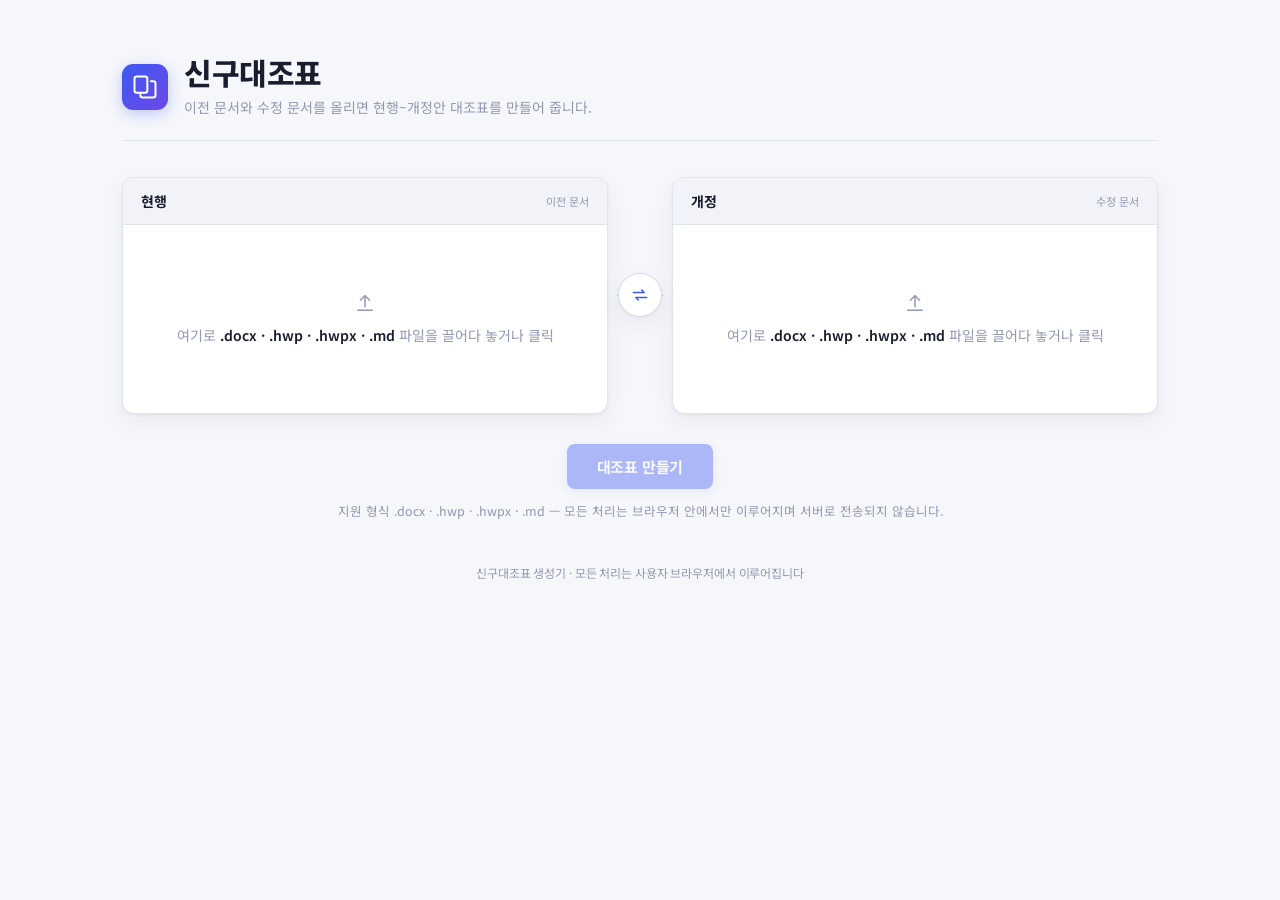
==== commit cddfb87e: "[feat] 신구대조표 수정" ====
--- a/apps/dct/index.html
+++ b/apps/dct/index.html
@@ -129,6 +129,8 @@
 .sgd-table td.c-remark{background:#f8f9fc; cursor:text; color:var(--ink-2); font-size:13.5px; outline:none}
 .sgd-table td.c-remark:focus{background:#fff; box-shadow:inset 0 0 0 2px var(--accent)}
 .sgd-table td.c-remark:empty::before{content:"입력"; color:#c7c7cc}
+.sgd-table td[data-cell]{cursor:text; outline:none}
+.sgd-table td[data-cell]:focus{box-shadow:inset 0 0 0 2px var(--accent); background:#fff}
 .sgd-table td{padding:13px 16px; vertical-align:top; border-bottom:1px solid var(--line); border-right:1px solid var(--line); word-break:break-word}
 .sgd-table td:last-child{border-right:none}
 .sgd-table tbody tr:last-child td{border-bottom:none}
@@ -137,6 +139,9 @@
 .sgd-table td.cell-old-changed:hover, .sgd-table td.cell-new-changed:hover{background:inherit}
 .row-equal td{color:var(--ink)}
 .sgd-rownum{display:block; font-family:var(--mono); font-size:11px; color:var(--muted); margin-bottom:6px}
+.sgd-rowdel{display:flex; align-items:center; justify-content:center; margin:8px auto 0; padding:4px; border:none; background:transparent;
+  color:var(--muted); cursor:pointer; border-radius:6px; transition:background .15s, color .15s}
+.sgd-rowdel:hover{background:var(--del-bg); color:var(--del)}
 .sgd-tag{display:inline-block; font-size:10px; padding:2px 8px; border-radius:5px; font-weight:700; letter-spacing:-.01em; border:1px solid transparent}
 .t-sin{color:var(--add); background:var(--add-bg); border-color:#c5cffb}
 .t-del{color:var(--del); background:var(--del-bg); border-color:#f0c0c0}
@@ -203,20 +208,20 @@
   <section id="stage" class="sgd-stage sgd-noprint">
     <div class="sgd-panel sgd-panel-left">
       <div class="sgd-panel-h"><span class="sgd-panel-label">현행</span><span class="sgd-panel-cap">이전 문서</span></div>
-      <input id="file-old" type="file" accept=".docx,.hwp,.hwpx" hidden />
+      <input id="file-old" type="file" accept=".docx,.hwp,.hwpx,.md,.markdown" hidden />
       <div id="drop-old" class="sgd-drop" role="button" tabindex="0" aria-label="현행 문서 파일 선택"></div>
     </div>
     <div class="sgd-seam" aria-hidden="true"><div class="sgd-seal-mark"><svg width="20" height="20" viewBox="0 0 24 24" fill="none" stroke="currentColor" stroke-width="1.7" stroke-linecap="round" stroke-linejoin="round"><path d="M4 9h13l-3-3"/><path d="M20 15H7l3 3"/></svg></div></div>
     <div class="sgd-panel sgd-panel-right">
       <div class="sgd-panel-h"><span class="sgd-panel-label">개정</span><span class="sgd-panel-cap">수정 문서</span></div>
-      <input id="file-new" type="file" accept=".docx,.hwp,.hwpx" hidden />
+      <input id="file-new" type="file" accept=".docx,.hwp,.hwpx,.md,.markdown" hidden />
       <div id="drop-new" class="sgd-drop" role="button" tabindex="0" aria-label="개정 문서 파일 선택"></div>
     </div>
   </section>
 
   <div id="cta" class="sgd-cta sgd-noprint">
     <button id="genBtn" class="sgd-btn-primary" disabled>대조표 만들기</button>
-    <p class="sgd-cta-hint">지원 형식 .docx · .hwp · .hwpx — 모든 처리는 브라우저 안에서만 이루어지며 서버로 전송되지 않습니다.</p>
+    <p class="sgd-cta-hint">지원 형식 .docx · .hwp · .hwpx · .md — 모든 처리는 브라우저 안에서만 이루어지며 서버로 전송되지 않습니다.</p>
   </div>
 
   <section id="result" class="sgd-result" hidden></section>
@@ -240,7 +245,8 @@
     download:'<path d="M12 3v12"/><path d="m7 11 5 4 5-4"/><path d="M5 21h14"/>',
     sheet:'<rect x="4" y="3" width="16" height="18" rx="2"/><path d="M4 9h16"/><path d="M4 15h16"/><path d="M10 3v18"/>',
     refresh:'<path d="M3 12a9 9 0 0 1 15-6.7L21 8"/><path d="M21 3v5h-5"/><path d="M21 12a9 9 0 0 1-15 6.7L3 16"/><path d="M3 21v-5h5"/>',
-    swap:'<path d="M4 9h12l-3-3"/><path d="M20 15H8l3 3"/>'
+    swap:'<path d="M4 9h12l-3-3"/><path d="M20 15H8l3 3"/>',
+    trash:'<path d="M3 6h18"/><path d="M8 6V4a2 2 0 0 1 2-2h4a2 2 0 0 1 2 2v2"/><path d="M19 6l-1 14a2 2 0 0 1-2 2H8a2 2 0 0 1-2-2L5 6"/><path d="M10 11v6"/><path d="M14 11v6"/>'
   };
   return '<svg width="'+size+'" height="'+size+'" viewBox="0 0 24 24" fill="none" stroke="currentColor" stroke-width="1.6" stroke-linecap="round" stroke-linejoin="round">'+p[name]+'</svg>';
 }
@@ -338,16 +344,27 @@
    - "제N조"(제1조, 제2조의2 …) 머리에 뒤따르는 항·호·목을 합쳐 한 행(=한 표 칸)으로 묶는다.
    - 편/장/절/관 제목은 그 자체로 경계이자 독립 행이 된다(직전 조에 흡수되지 않음).
    - 이런 머리표지가 전혀 없는 문서는 문단별과 동일하게 동작. */
-const HEAD_RE=/^\s*제\s*\d+\s*(편|장|절|관)/;          // 편·장·절·관: 경계 + 독립 행
-const ARTICLE_RE=/^\s*제\s*\d+\s*조(\s*의\s*\d+)?/;     // 조: 새 묶음 시작
+// 숫자는 반각(0-9)·전각(０-９) 모두 허용 — 한글에서 IME로 친 '제１９조'도 인식되도록.
+const NUM="[0-9\\uFF10-\\uFF19]";
+const HEAD_RE=new RegExp("^\\s*제\\s*"+NUM+"+\\s*(편|장|절|관)");                  // 편·장·절·관: 경계 + 독립 행
+const ARTICLE_RE=new RegExp("^\\s*제\\s*"+NUM+"+\\s*조(\\s*의\\s*"+NUM+"+)?");     // 조: 새 묶음 시작
+/* 표지(제N조·제N장 …)인지 본문 속 상호참조인지 구분한다.
+   "제19조(목적)"·"제2장 총칙"은 제목이지만, "제19조의 규정에 따라…"·"제2장에서…"처럼
+   표지 바로 뒤가 한글 조사로 이어지면 새 조/장이 아니라 참조 → 본문으로 본다. */
+function headMatch(re, text){
+  const m=re.exec(text); if(!m) return false;
+  const next=text.charAt(m[0].length);
+  return !(next>="가" && next<="힣");
+}
 function groupByArticle(items){
-  const groups=[]; let cur=null;
+  const groups=[]; let cur=null, inArticle=false, label="";
   for(const it of items){
-    if(it.type==="table"){ groups.push(it); cur=null; }    // 표는 묶지 않고 독립 행 + 경계
-    else if(HEAD_RE.test(it.text)){ groups.push({type:"para",text:it.text}); cur=null; }  // 장/절 등은 경계
-    else if(ARTICLE_RE.test(it.text)){ cur={type:"para",text:it.text}; groups.push(cur); }
-    else if(cur){ cur.text+="\n"+it.text; }                // 항·호·목 → 현재 조에 합침
-    else groups.push({type:"para",text:it.text});          // 그 외(제목 등)는 각자 한 묶음
+    if(it.type==="table"){ groups.push(inArticle ? {type:"table",rows:it.rows,cols:it.cols,article:label} : it); cur=null; }  // 표는 독립 행. 조 안의 표면 '제N조' 꼬리표를 달아 같은 조임을 표시
+    else if(headMatch(HEAD_RE,it.text)){ groups.push({type:"para",text:it.text}); cur=null; inArticle=false; label=""; }  // 편/장/절/관: 경계
+    else if(headMatch(ARTICLE_RE,it.text)){ label=ARTICLE_RE.exec(it.text)[0].trim(); cur={type:"para",text:it.text}; groups.push(cur); inArticle=true; } // 조: 새 묶음 시작
+    else if(cur){ cur.text+="\n"+it.text; }                                     // 항·호·목 → 현재 조에 합침
+    else if(inArticle){ cur={type:"para",text:label+"\n"+it.text}; groups.push(cur); }  // 표 뒤로 이어지는 같은 조의 본문 → '제N조'를 머리에 달아 다시 한 묶음으로
+    else groups.push({type:"para",text:it.text});                              // 그 외(제목 등)는 각자 한 묶음
   }
   return groups;
 }
@@ -364,7 +381,7 @@
   return ops.map((o,idx)=>{
     const base={idx:idx+1};
     if((o.old&&o.old.type==="table")||(o.neu&&o.neu.type==="table"))
-      return Object.assign(base, computeTableRow(o,unit));
+      return Object.assign(base, computeTableRow(o,unit), {articleLabel:(o.old&&o.old.article)||(o.neu&&o.neu.article)||""});
     const oldT=o.old?o.old.text:null, newT=o.neu?o.neu.text:null;
     if(o.type==="equal") return Object.assign(base,{tag:"유지",type:"equal",kind:"para",oldParts:[{type:"eq",text:oldT}],newParts:[{type:"eq",text:newT}]});
     if(o.type==="delete") return Object.assign(base,{tag:"삭제",type:"delete",kind:"para",oldParts:[{type:"del",text:oldT}],newParts:null});
@@ -551,6 +568,55 @@
   return blocks.map(t=>({type:"para",text:t}));
 }
 
+/* ───────── 파싱: Markdown (.md) ───────── */
+// 인라인 마크업(굵게·기울임·코드·링크·이미지·취소선)은 텍스트만 남기고 벗겨낸다 — 대조는 글자 기준이므로.
+function mdInline(s){
+  return s
+    .replace(/!\[([^\]]*)\]\([^)]*\)/g,"$1")   // 이미지 → 대체텍스트
+    .replace(/\[([^\]]*)\]\([^)]*\)/g,"$1")     // 링크 → 표시텍스트
+    .replace(/`([^`]+)`/g,"$1")                  // 인라인 코드
+    .replace(/(\*\*|__)(.*?)\1/g,"$2")           // 굵게
+    .replace(/(\*|_)(.*?)\1/g,"$2")              // 기울임
+    .replace(/~~(.*?)~~/g,"$1");                 // 취소선
+}
+// 파이프 표의 한 줄을 셀 배열로. 양끝 파이프·이스케이프된 \| 처리.
+function mdSplitRow(line){
+  let s=line.trim();
+  if(s.startsWith("|")) s=s.slice(1);
+  if(s.endsWith("|")) s=s.slice(0,-1);
+  return s.split(/\|/).map(c=>clean(mdInline(c.replace(/\\\|/g,"|"))));
+}
+// 구분행: | --- | :--: | ... — 헤더행 바로 아래에 오면 파이프 표로 인식
+const MD_SEP_RE=/^\s*\|?\s*:?-{1,}:?\s*(\|\s*:?-{1,}:?\s*)*\|?\s*$/;
+async function parseMd(file){
+  const text=await file.text();
+  const lines=text.replace(/\r\n?/g,"\n").split("\n");
+  const items=[]; let para=[];
+  const flush=()=>{ if(para.length){ const t=clean(para.join(" ")); if(t) items.push({type:"para",text:t}); para=[]; } };
+  for(let i=0;i<lines.length;i++){
+    const line=lines[i].trim();
+    // 파이프 표: 헤더행 + 구분행(---)이 연이어 오면 표로 묶는다
+    if(line.includes("|") && i+1<lines.length && MD_SEP_RE.test(lines[i+1])){
+      flush();
+      const rows=[mdSplitRow(line)]; i++;                     // 구분행 건너뜀
+      while(i+1<lines.length && lines[i+1].includes("|") && lines[i+1].trim()!==""){ rows.push(mdSplitRow(lines[++i])); }
+      items.push({type:"table", rows, cols:rows.reduce((m,r)=>Math.max(m,r.length),0)});
+      continue;
+    }
+    if(line===""){ flush(); continue; }
+    if(/^([-*_])\s*(\1\s*){2,}$/.test(line)){ flush(); continue; }  // 수평 구분선(---, ***) 무시
+    // 제목(#)·인용(>)·목록(-,*,+,1.)은 각각 독립 항목으로 — 조/장 인식과 정렬에 유리
+    const isBlock=/^(#{1,6}\s+|>\s?|[-*+]\s+|\d+[.)]\s+)/.test(line);
+    if(isBlock){
+      flush();
+      const t=clean(mdInline(line.replace(/^#{1,6}\s+/,"").replace(/^>\s?/,"").replace(/^[-*+]\s+/,"").replace(/^\d+[.)]\s+/,"")));
+      if(t) items.push({type:"para",text:t});
+    } else { para.push(mdInline(line)); }
+  }
+  flush();
+  return items;
+}
+
 /* ───────── 내보내기용 HTML ───────── */
 function partsToHtmlInline(parts,side){
   if(!parts) return '<span style="color:#9298b0;font-style:italic">'+(side==="old"?"〈신설〉":"〈삭제〉")+'</span>';
@@ -569,14 +635,24 @@
   }).join("");
   return '<table style="border-collapse:collapse;width:100%;font-size:13px">'+tr+'</table>';
 }
+function cellExportHtml(r,side){
+  const ed=state.edits[r.idx];
+  if(ed && ed[side]!=null) return escBr(ed[side]);
+  if(r.kind==="table"){
+    const g=side==="old"?r.oldGrid:r.newGrid;
+    const elbl = (g&&r.articleLabel) ? '<div style="font-size:11px;color:#9298b0;margin-bottom:4px">'+esc(r.articleLabel)+'</div>' : '';
+    return elbl+gridHtmlInline(g,side);
+  }
+  return partsToHtmlInline(side==="old"?r.oldParts:r.newParts, side);
+}
 function buildExportHtml(rows,title,oldName,newName,full){
   const tr=rows.map((r,i)=>{
     const tc={신설:"#3d5af1",삭제:"#d94040",개정:"#00b896",유지:"#9298b0"}[r.tag];
     const remark=esc(state.remarks[r.idx]||"");
     return '<tr style="page-break-inside:avoid">'
       +'<td style="border:1px solid #e0e4ef;padding:8px 10px;text-align:center;font-size:11px;color:#9298b0;vertical-align:top;white-space:nowrap">'+(i+1)+'<br><span style="color:'+tc+';font-weight:700">'+r.tag+'</span></td>'
-      +'<td style="border:1px solid #e0e4ef;padding:8px 12px;vertical-align:top;line-height:1.7;width:40%">'+(r.kind==="table"?gridHtmlInline(r.oldGrid,"old"):partsToHtmlInline(r.oldParts,"old"))+'</td>'
-      +'<td style="border:1px solid #e0e4ef;padding:8px 12px;vertical-align:top;line-height:1.7;width:40%">'+(r.kind==="table"?gridHtmlInline(r.newGrid,"new"):partsToHtmlInline(r.newParts,"new"))+'</td>'
+      +'<td style="border:1px solid #e0e4ef;padding:8px 12px;vertical-align:top;line-height:1.7;width:40%">'+cellExportHtml(r,"old")+'</td>'
+      +'<td style="border:1px solid #e0e4ef;padding:8px 12px;vertical-align:top;line-height:1.7;width:40%">'+cellExportHtml(r,"new")+'</td>'
       +'<td style="border:1px solid #e0e4ef;padding:8px 12px;vertical-align:top;line-height:1.7;width:14%;color:#4a4e55">'+remark+'</td></tr>';
   }).join("");
   const table='<table style="border-collapse:collapse;width:100%;font-family:-apple-system,BlinkMacSystemFont,\'Apple SD Gothic Neo\',\'Malgun Gothic\',sans-serif;font-size:14px;color:#1a1d2e">'
@@ -615,7 +691,8 @@
 }
 
 /* ───────── 상태 & UI ───────── */
-const state={ old:null, new:null, oldBusy:false, newBusy:false, ops:null, view:"changed", unit:"word", group:"article", title:"신구대조표", remarks:{} };
+const state={ old:null, new:null, oldBusy:false, newBusy:false, ops:null, view:"changed", unit:"word", group:"article", title:"신구대조표", remarks:{}, edits:{}, deleted:{} };
+const visibleRows=(rows)=> rows.filter(r=>!state.deleted[r.idx]);
 const $=(id)=>document.getElementById(id);
 const fmtSize=(n)=> n<1024?n+" B": n<1048576?(n/1024).toFixed(0)+" KB":(n/1048576).toFixed(1)+" MB";
 
@@ -631,7 +708,7 @@
       +'<button class="sgd-link">바꾸기</button></div>';
     el.querySelector(".sgd-link").onclick=(e)=>{ e.stopPropagation(); state[which]=null; state.ops=null; hideResult(); renderPanel(which); updateGen(); setError(""); };
   } else {
-    el.innerHTML='<div class="sgd-drop-empty">'+icon("upload",22)+'<span>여기로 <b>.docx · .hwp · .hwpx</b> 파일을 끌어다 놓거나 클릭</span></div>';
+    el.innerHTML='<div class="sgd-drop-empty">'+icon("upload",22)+'<span>여기로 <b>.docx · .hwp · .hwpx · .md</b> 파일을 끌어다 놓거나 클릭</span></div>';
   }
 }
 function updateGen(){ $("genBtn").disabled = !(state.old&&state.new); }
@@ -639,8 +716,8 @@
 async function handlePick(which,file){
   setError("");
   const ext=(file.name.toLowerCase().split(".").pop());
-  const parsers={ docx:parseDocx, hwpx:parseHwpx, hwp:parseHwp };
-  if(!parsers[ext]){ setError("지원하지 않는 형식이에요. .docx · .hwp · .hwpx 파일을 올려 주세요."); return; }
+  const parsers={ docx:parseDocx, hwpx:parseHwpx, hwp:parseHwp, md:parseMd, markdown:parseMd };
+  if(!parsers[ext]){ setError("지원하지 않는 형식이에요. .docx · .hwp · .hwpx · .md 파일을 올려 주세요."); return; }
   state[which+"Busy"]=true; renderPanel(which);
   try{
     const items = await parsers[ext](file);
@@ -699,8 +776,20 @@
   $("btn-copy").onclick=doCopy;
   $("btn-reset").onclick=reset;
   $("tbody").addEventListener("input",(e)=>{
-    const cell=e.target.closest("[data-remark]");
-    if(cell){ state.remarks[+cell.getAttribute("data-remark")]=cell.textContent; }
+    const remarkCell=e.target.closest("[data-remark]");
+    if(remarkCell){ state.remarks[+remarkCell.getAttribute("data-remark")]=remarkCell.textContent; return; }
+    const cell=e.target.closest("[data-cell]");
+    if(cell){
+      const idx=+cell.getAttribute("data-idx"), side=cell.getAttribute("data-cell");
+      if(!state.edits[idx]) state.edits[idx]={};
+      state.edits[idx][side]=cell.innerText;
+    }
+  });
+  $("tbody").addEventListener("click",(e)=>{
+    const btn=e.target.closest("[data-del]");
+    if(!btn) return;
+    state.deleted[+btn.getAttribute("data-del")]=true;
+    renderTable();
   });
   renderTable();
 }
@@ -708,12 +797,12 @@
 function renderTable(){
   const rows=computeRows(state.ops,state.unit);
   const stats={신설:0,삭제:0,개정:0};
-  for(const o of state.ops){ if(o.type==="insert")stats.신설++; else if(o.type==="delete")stats.삭제++; else if(o.type==="modify")stats.개정++; }
+  for(const r of rows){ if(state.deleted[r.idx]) continue; if(r.type==="insert")stats.신설++; else if(r.type==="delete")stats.삭제++; else if(r.type==="modify")stats.개정++; }
   $("chips").innerHTML='<span class="sgd-chip add">신설 '+stats.신설+'</span><span class="sgd-chip del">삭제 '+stats.삭제+'</span><span class="sgd-chip mod">개정 '+stats.개정+'</span>';
   const changed=stats.신설+stats.삭제+stats.개정;
   const noted=$("noted");
   if(changed===0){ noted.hidden=false; noted.textContent="두 문서의 내용이 같습니다. 변경된 부분이 없습니다."; } else noted.hidden=true;
-  const vis = state.view==="changed"? rows.filter(r=>r.tag!=="유지") : rows;
+  const vis = visibleRows(state.view==="changed"? rows.filter(r=>r.tag!=="유지") : rows);
   const tb=$("tbody");
   if(!vis.length){ tb.innerHTML='<tr><td class="c-gut">–</td><td colspan="3" class="sgd-empty" style="text-align:center;padding:24px">표시할 행이 없습니다.</td></tr>'; return; }
   tb.innerHTML=vis.map((r,i)=>{
@@ -721,26 +810,31 @@
     const oc=para?' class="cell-old-changed"':"";
     const nc=para?' class="cell-new-changed"':"";
     const remark=esc(state.remarks[r.idx]||"");
-    const oldHtml = r.kind==="table" ? gridHtml(r.oldGrid,"old") : cellHtml(r.oldParts,"old");
-    const newHtml = r.kind==="table" ? gridHtml(r.newGrid,"new") : cellHtml(r.newParts,"new");
-    return '<tr class="row-'+r.type+'"><td class="c-gut"><span class="sgd-rownum">'+(i+1)+'</span><span class="sgd-tag t-'+TAGKEY[r.tag]+'">'+r.tag+'</span></td>'
-      +'<td'+oc+'>'+oldHtml+'</td><td'+nc+'>'+newHtml+'</td>'
+    const tlbl = r.articleLabel ? '<span class="sgd-rownum">'+esc(r.articleLabel)+'</span>' : '';
+    const ed=state.edits[r.idx]||{};
+    const oldHtml = ed.old!=null ? escBr(ed.old) : (r.kind==="table" ? (r.oldGrid?tlbl:'')+gridHtml(r.oldGrid,"old") : cellHtml(r.oldParts,"old"));
+    const newHtml = ed.new!=null ? escBr(ed.new) : (r.kind==="table" ? (r.newGrid?tlbl:'')+gridHtml(r.newGrid,"new") : cellHtml(r.newParts,"new"));
+    return '<tr class="row-'+r.type+'"><td class="c-gut"><span class="sgd-rownum">'+(i+1)+'</span><span class="sgd-tag t-'+TAGKEY[r.tag]+'">'+r.tag+'</span>'
+      +'<button class="sgd-rowdel sgd-noprint" data-del="'+r.idx+'" title="행 삭제" aria-label="행 삭제">'+icon("trash",13)+'</button></td>'
+      +'<td'+oc+' contenteditable="true" data-cell="old" data-idx="'+r.idx+'">'+oldHtml+'</td><td'+nc+' contenteditable="true" data-cell="new" data-idx="'+r.idx+'">'+newHtml+'</td>'
       +'<td class="c-remark" contenteditable="true" data-remark="'+r.idx+'">'+remark+'</td></tr>';
   }).join("");
 }
 
 function doDownload(){
-  const rows=computeRows(state.ops,state.unit);
+  const rows=visibleRows(computeRows(state.ops,state.unit));
   const html=buildExportHtml(rows,state.title,state.old.name,state.new.name,true);
   const url=URL.createObjectURL(new Blob([html],{type:"text/html"}));
   const a=document.createElement("a"); a.href=url; a.download=(state.title||"신구대조표")+".html"; a.click();
   setTimeout(()=>URL.revokeObjectURL(url),1000);
 }
 async function doCopy(){
-  const rows=computeRows(state.ops,state.unit);
+  const rows=visibleRows(computeRows(state.ops,state.unit));
   const html=buildExportHtml(rows,state.title,state.old.name,state.new.name,false);
   const sideText=(r,side)=>{
-    if(r.kind==="table"){ const g=side==="old"?r.oldGrid:r.newGrid; return g?gridPlainText(g):(side==="old"?"(신설)":"(삭제)"); }
+    const ed=state.edits[r.idx];
+    if(ed && ed[side]!=null) return ed[side];
+    if(r.kind==="table"){ const g=side==="old"?r.oldGrid:r.newGrid; if(!g) return side==="old"?"(신설)":"(삭제)"; return (r.articleLabel?r.articleLabel+"\n":"")+gridPlainText(g); }
     const parts=side==="old"?r.oldParts:r.newParts; return parts?parts.map(p=>p.text).join(""):(side==="old"?"(신설)":"(삭제)");
   };
   const plain=rows.map(r=>{ const rm=state.remarks[r.idx]?(" | 비고: "+state.remarks[r.idx]):""; return "["+r.tag+"] "+sideText(r,"old")+"  ⇒  "+sideText(r,"new")+rm; }).join("\n");
@@ -765,9 +859,10 @@
   });
   return runs.length? { richText:runs } : "";
 }
-function gridToRich(grid,side){
+function gridToRich(grid,side,label){
   if(!grid) return { richText:[{ text: side==="old"?"〈신설〉":"〈삭제〉", font:{ italic:true, color:{argb:"FF9298B0"} } }] };
   const runs=[];
+  if(label) runs.push({ text:label+"\n", font:{ color:{argb:"FF9298B0"} } });   // 표 칸 머리에 '제N조' 꼬리표
   grid.forEach((row,ri)=>{
     if(ri) runs.push({ text:"\n" });
     row.cells.forEach((cell,ci)=>{
@@ -784,7 +879,7 @@
 }
 async function doXlsx(){
   if(typeof ExcelJS==="undefined"){ setError("엑셀 모듈을 불러오지 못했어요. 잠시 후 다시 시도해 주세요."); return; }
-  const rows=computeRows(state.ops,state.unit);
+  const rows=visibleRows(computeRows(state.ops,state.unit));
   const vis = state.view==="changed"? rows.filter(r=>r.tag!=="유지") : rows;
   const TAGCOLOR={신설:"FF3D5AF1",삭제:"FFD94040",개정:"FF00B896",유지:"FF9298B0"};
   try{
@@ -803,8 +898,9 @@
       c.border=xlBorder();
     });
     vis.forEach((r,i)=>{
-      const oldVal = r.kind==="table"?gridToRich(r.oldGrid,"old"):partsToRich(r.oldParts,"old");
-      const newVal = r.kind==="table"?gridToRich(r.newGrid,"new"):partsToRich(r.newParts,"new");
+      const ed=state.edits[r.idx]||{};
+      const oldVal = ed.old!=null ? ed.old : (r.kind==="table"?gridToRich(r.oldGrid,"old",r.articleLabel):partsToRich(r.oldParts,"old"));
+      const newVal = ed.new!=null ? ed.new : (r.kind==="table"?gridToRich(r.newGrid,"new",r.articleLabel):partsToRich(r.newParts,"new"));
       const row=ws.addRow({ no:i+1, tag:r.tag, old:oldVal, new:newVal, remark:state.remarks[r.idx]||"" });
       row.getCell("no").alignment={vertical:"top",horizontal:"center"};
       const tc=row.getCell("tag"); tc.alignment={vertical:"top",horizontal:"center"}; tc.font={bold:true,color:{argb:TAGCOLOR[r.tag]}};
@@ -821,7 +917,7 @@
     setTimeout(()=>URL.revokeObjectURL(url),1000);
   }catch(e){ console.error(e); setError("엑셀 저장에 실패했어요. 다시 시도해 주세요."); }
 }
-function reset(){ state.old=null; state.new=null; state.ops=null; state.remarks={}; setError(""); renderPanel("old"); renderPanel("new"); updateGen(); hideResult(); }
+function reset(){ state.old=null; state.new=null; state.ops=null; state.remarks={}; state.edits={}; state.deleted={}; setError(""); renderPanel("old"); renderPanel("new"); updateGen(); hideResult(); }
 
 /* ───────── 초기화 ───────── */
 function wireDrop(which){
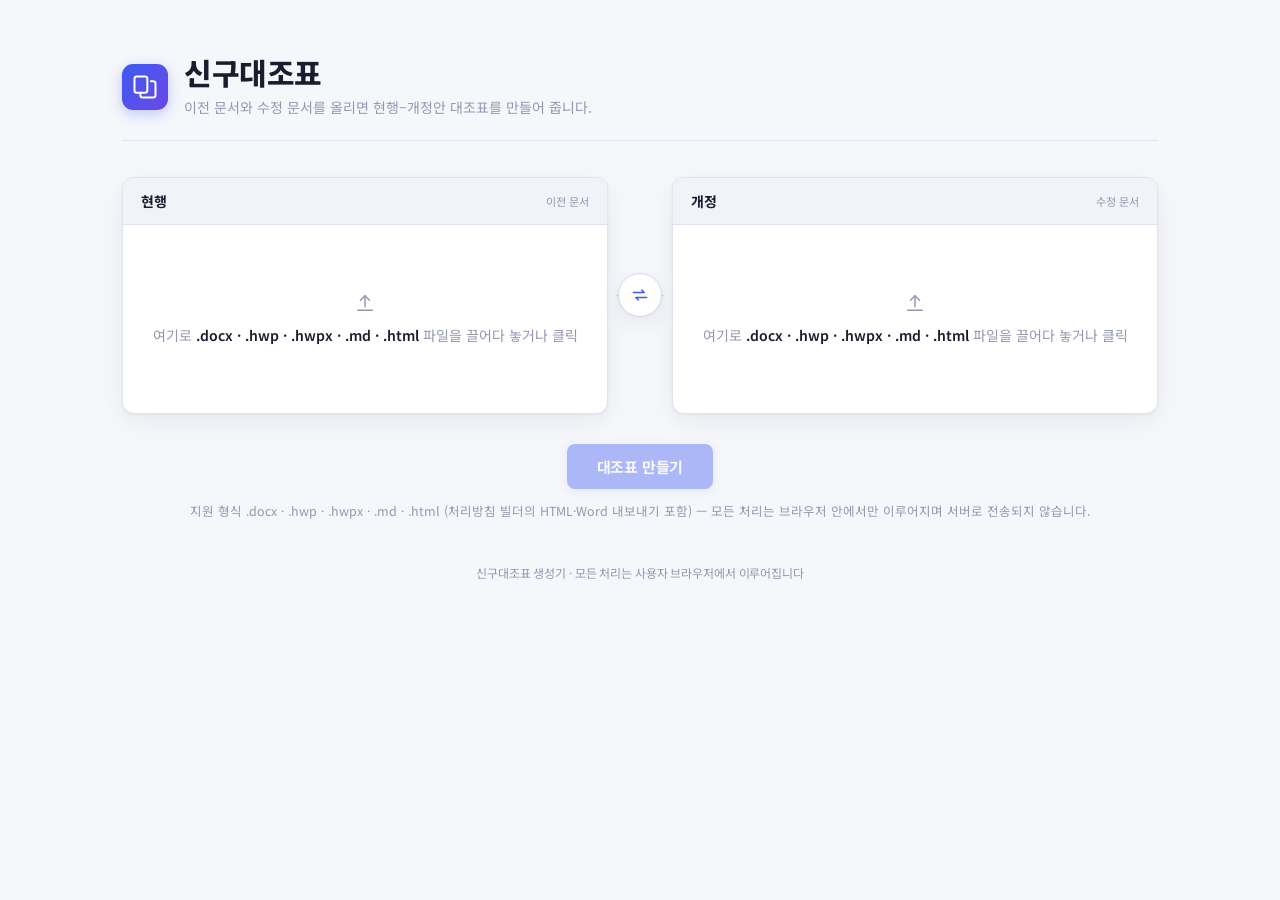
==== commit 4d32700e: "[feat] 신구대조표 html 추가" ====
--- a/apps/dct/index.html
+++ b/apps/dct/index.html
@@ -208,20 +208,20 @@
   <section id="stage" class="sgd-stage sgd-noprint">
     <div class="sgd-panel sgd-panel-left">
       <div class="sgd-panel-h"><span class="sgd-panel-label">현행</span><span class="sgd-panel-cap">이전 문서</span></div>
-      <input id="file-old" type="file" accept=".docx,.hwp,.hwpx,.md,.markdown" hidden />
+      <input id="file-old" type="file" accept=".docx,.doc,.hwp,.hwpx,.md,.markdown,.html,.htm" hidden />
       <div id="drop-old" class="sgd-drop" role="button" tabindex="0" aria-label="현행 문서 파일 선택"></div>
     </div>
     <div class="sgd-seam" aria-hidden="true"><div class="sgd-seal-mark"><svg width="20" height="20" viewBox="0 0 24 24" fill="none" stroke="currentColor" stroke-width="1.7" stroke-linecap="round" stroke-linejoin="round"><path d="M4 9h13l-3-3"/><path d="M20 15H7l3 3"/></svg></div></div>
     <div class="sgd-panel sgd-panel-right">
       <div class="sgd-panel-h"><span class="sgd-panel-label">개정</span><span class="sgd-panel-cap">수정 문서</span></div>
-      <input id="file-new" type="file" accept=".docx,.hwp,.hwpx,.md,.markdown" hidden />
+      <input id="file-new" type="file" accept=".docx,.doc,.hwp,.hwpx,.md,.markdown,.html,.htm" hidden />
       <div id="drop-new" class="sgd-drop" role="button" tabindex="0" aria-label="개정 문서 파일 선택"></div>
     </div>
   </section>
 
   <div id="cta" class="sgd-cta sgd-noprint">
     <button id="genBtn" class="sgd-btn-primary" disabled>대조표 만들기</button>
-    <p class="sgd-cta-hint">지원 형식 .docx · .hwp · .hwpx · .md — 모든 처리는 브라우저 안에서만 이루어지며 서버로 전송되지 않습니다.</p>
+    <p class="sgd-cta-hint">지원 형식 .docx · .hwp · .hwpx · .md · .html (처리방침 빌더의 HTML·Word 내보내기 포함) — 모든 처리는 브라우저 안에서만 이루어지며 서버로 전송되지 않습니다.</p>
   </div>
 
   <section id="result" class="sgd-result" hidden></section>
@@ -359,7 +359,7 @@
 function groupByArticle(items){
   const groups=[]; let cur=null, inArticle=false, label="";
   for(const it of items){
-    if(it.type==="table"){ groups.push(inArticle ? {type:"table",rows:it.rows,cols:it.cols,article:label} : it); cur=null; }  // 표는 독립 행. 조 안의 표면 '제N조' 꼬리표를 달아 같은 조임을 표시
+    if(it.type==="table"){ groups.push(inArticle ? {type:"table",rows:it.rows,cols:it.cols,grid:it.grid,article:label} : it); cur=null; }  // 표는 독립 행. 조 안의 표면 '제N조' 꼬리표를 달아 같은 조임을 표시
     else if(headMatch(HEAD_RE,it.text)){ groups.push({type:"para",text:it.text}); cur=null; inArticle=false; label=""; }  // 편/장/절/관: 경계
     else if(headMatch(ARTICLE_RE,it.text)){ label=ARTICLE_RE.exec(it.text)[0].trim(); cur={type:"para",text:it.text}; groups.push(cur); inArticle=true; } // 조: 새 묶음 시작
     else if(cur){ cur.text+="\n"+it.text; }                                     // 항·호·목 → 현재 조에 합침
@@ -370,6 +370,47 @@
 }
 /* 정렬용 키: 표는 모든 셀을 이어붙이되 머리표지를 붙여 '표끼리만' 매칭되도록 한다. */
 function itemKey(it){ return it.type==="table" ? "\x02TBL\x02"+it.rows.map(r=>r.join("\x01")).join("\x01") : it.text; }
+
+/* ───────── 표 셀 그리드 (병합 셀 지원) ─────────
+   colspan/rowspan 을 반영한 2차원 그리드로 표를 표현한다.
+     grid[r][c] = { text, cs, rs }  ← 병합의 시작(앵커) 칸
+                | { cover:true }    ← 다른 칸의 병합에 가려진 자리
+     rows        = 가려진 칸을 ""로 채운 정규 텍스트 행렬(행 정렬·키 비교용)
+   → 모든 행의 열 수가 일정해져 열 단위 비교가 어긋나지 않고,
+     렌더 시 cs/rs 로 colspan/rowspan 을 복원해 병합을 그대로 보여준다. */
+function layoutGrid(tdRows){
+  const grid=[], occ=[];
+  const isOcc=(r,c)=> occ[r]&&occ[r].has(c);
+  const setOcc=(r,c)=> (occ[r]=occ[r]||new Set()).add(c);
+  for(let r=0;r<tdRows.length;r++){
+    grid[r]=grid[r]||[];
+    let c=0;
+    for(const cell of tdRows[r]){
+      while(isOcc(r,c)||grid[r][c]) c++;
+      grid[r][c]={text:cell.text,cs:cell.cs,rs:cell.rs};
+      for(let dr=0;dr<cell.rs;dr++)
+        for(let dc=0;dc<cell.cs;dc++){
+          if(dr===0&&dc===0) continue;
+          const rr=r+dr, cc=c+dc;
+          (grid[rr]=grid[rr]||[])[cc]={cover:true};
+          setOcc(rr,cc);
+        }
+      c+=cell.cs;
+    }
+  }
+  return grid;
+}
+function tableItemFromGrid(grid){
+  const cols=grid.reduce((m,row)=>Math.max(m,row.length),0);
+  for(const row of grid) for(let c=0;c<cols;c++) if(!row[c]) row[c]={text:"",cs:1,rs:1};
+  const rows=grid.map(row=>row.map(cell=>cell.cover?"":cell.text));
+  return {type:"table", grid, rows, cols};
+}
+// 병합 정보가 없는 파서(hwpx/md)용 — 각 칸을 1×1 앵커로 감싼다.
+function tableItemFromRows(rows){
+  return tableItemFromGrid(rows.map(r=>r.map(t=>({text:t==null?"":t,cs:1,rs:1}))));
+}
+const spanAttr=(cell)=> (cell.cs>1?' colspan="'+cell.cs+'"':"")+(cell.rs>1?' rowspan="'+cell.rs+'"':"");
 function buildOps(){
   let O=state.old.items, N=state.new.items;
   if(state.group==="article"){ O=groupByArticle(O); N=groupByArticle(N); }
@@ -395,35 +436,45 @@
    표는 행을 정렬(LCS+유사도)해 행 단위로 신설/삭제/개정/유지를 정하고,
    개정 행은 같은 열끼리 셀 내용을 어절/글자 단위로 강조한다.
    결과 grid: [{rowType, cells:[parts,…]}]  — 현행(oldGrid)·개정안(newGrid) 두 격자로 나눠 둔다. */
+// 렌더용 셀: 병합 앵커 { parts, cs, rs } | 가려진 자리 { cover:true }
+function rowFromGrid(gridRow,partType){
+  const rt = partType==="ins"?"insert": partType==="del"?"delete":"equal";
+  return { rowType:rt, cells:gridRow.map(cell=> cell.cover ? {cover:true} : {parts:[{type:partType,text:cell.text}],cs:cell.cs,rs:cell.rs}) };
+}
 function gridPlain(tab,partType){
-  const rt = partType==="ins"?"insert": partType==="del"?"delete":"equal";
-  return tab.rows.map(r=>({ rowType:rt, cells:r.map(c=>[{type:partType,text:c}]) }));
+  return tab.grid.map(row=>rowFromGrid(row,partType));
 }
 function gridFromText(text,partType){
   const rt = partType==="ins"?"insert":"delete";
-  return [{ rowType:rt, cells:[[{type:partType,text:text}]] }];
+  return [{ rowType:rt, cells:[{parts:[{type:partType,text:text}],cs:1,rs:1}] }];
+}
+// 한 셀의 old/new 텍스트를 비교해 해당 side 의 parts 를 만든다
+function diffCellParts(ot,nt,unit,side){
+  if(ot===nt) return [{type:"eq",text:ot}];
+  if(unit==="para") return side==="old"?[{type:"del",text:ot}]:[{type:"ins",text:nt}];
+  const pr=buildParts(ot,nt,unit);
+  const parts=side==="old"?pr.oldParts:pr.newParts;
+  return parts.length?parts:[{type:"eq",text:""}];
 }
 function diffTable(oldT,newT,unit){
   const rowOps=alignIndices(oldT.rows.map(r=>r.join("\x01")), newT.rows.map(r=>r.join("\x01")));
   const oldGrid=[], newGrid=[];
   for(const op of rowOps){
     if(op.type==="equal"){
-      oldGrid.push({rowType:"equal", cells:oldT.rows[op.ai].map(c=>[{type:"eq",text:c}])});
-      newGrid.push({rowType:"equal", cells:newT.rows[op.bi].map(c=>[{type:"eq",text:c}])});
+      oldGrid.push(rowFromGrid(oldT.grid[op.ai],"eq"));
+      newGrid.push(rowFromGrid(newT.grid[op.bi],"eq"));
     } else if(op.type==="delete"){
-      oldGrid.push({rowType:"delete", cells:oldT.rows[op.ai].map(c=>[{type:"del",text:c}])});
+      oldGrid.push(rowFromGrid(oldT.grid[op.ai],"del"));
     } else if(op.type==="insert"){
-      newGrid.push({rowType:"insert", cells:newT.rows[op.bi].map(c=>[{type:"ins",text:c}])});
+      newGrid.push(rowFromGrid(newT.grid[op.bi],"ins"));
     } else {
-      const orow=oldT.rows[op.ai], nrow=newT.rows[op.bi];
+      const orow=oldT.grid[op.ai], nrow=newT.grid[op.bi];
       const cols=Math.max(orow.length,nrow.length), oCells=[], nCells=[];
       for(let c=0;c<cols;c++){
-        const ot=orow[c]==null?"":orow[c], nt=nrow[c]==null?"":nrow[c];
-        if(ot===nt){ oCells.push([{type:"eq",text:ot}]); nCells.push([{type:"eq",text:nt}]); }
-        else if(unit==="para"){ oCells.push([{type:"del",text:ot}]); nCells.push([{type:"ins",text:nt}]); }
-        else { const pr=buildParts(ot,nt,unit);
-          oCells.push(pr.oldParts.length?pr.oldParts:[{type:"eq",text:""}]);
-          nCells.push(pr.newParts.length?pr.newParts:[{type:"eq",text:""}]); }
+        const oc=orow[c], nc=nrow[c];
+        const ot=oc&&!oc.cover?oc.text:"", nt=nc&&!nc.cover?nc.text:"";
+        if(oc) oCells.push(oc.cover?{cover:true}:{parts:diffCellParts(ot,nt,unit,"old"),cs:oc.cs,rs:oc.rs});
+        if(nc) nCells.push(nc.cover?{cover:true}:{parts:diffCellParts(ot,nt,unit,"new"),cs:nc.cs,rs:nc.rs});
       }
       oldGrid.push({rowType:"modify", cells:oCells});
       newGrid.push({rowType:"modify", cells:nCells});
@@ -446,13 +497,18 @@
 /* ───────── 파싱: DOCX ───────── */
 const clean=(s)=> s.replace(/\s+/g," ").trim();
 function docxTable(tableEl){
-  const rows=[];
-  for(const tr of tableEl.querySelectorAll(":scope > tbody > tr, :scope > tr")){
-    const cells=[...tr.children].filter(c=>/^(td|th)$/i.test(c.tagName)).map(c=>clean(c.textContent));
-    if(cells.length) rows.push(cells);
-  }
-  if(!rows.length) return null;
-  return {type:"table", rows, cols:rows.reduce((m,r)=>Math.max(m,r.length),0)};
+  const trs=[...tableEl.querySelectorAll(":scope > thead > tr, :scope > tbody > tr, :scope > tfoot > tr, :scope > tr")];
+  const tdRows=[];
+  for(const tr of trs){
+    const cells=[...tr.children].filter(c=>/^(td|th)$/i.test(c.tagName)).map(td=>({
+      text:clean(td.textContent),
+      cs:Math.max(1,parseInt(td.getAttribute("colspan"),10)||1),
+      rs:Math.max(1,parseInt(td.getAttribute("rowspan"),10)||1),
+    }));
+    if(cells.length) tdRows.push(cells);
+  }
+  if(!tdRows.length) return null;
+  return tableItemFromGrid(layoutGrid(tdRows));
 }
 async function parseDocx(file){
   if(typeof mammoth==="undefined") throw new Error("docx 모듈 로딩 실패");
@@ -478,6 +534,29 @@
   return items;
 }
 
+/* ───────── 파싱: HTML (.html·.htm — 처리방침 빌더(PPB) 내보내기 포함, .doc — Word용 HTML) ─────────
+   PPB의 'HTML 저장'(.html)과 'Word 저장'(.doc)은 둘 다 HTML 문서라 DOMParser 로 그대로 읽는다.
+   PPB 장식 요소(아이콘 내비·목차 상자·숨김 조항)와 스크립트는 본문이 아니므로 걷어낸다. */
+async function parseHtml(file){
+  const text=await file.text();
+  // 옛 Word(.doc) 바이너리(CFB)는 HTML 이 아니라서 읽을 수 없다 → 별도 안내
+  if(!/^\uFEFF?\s*</.test(text)) throw new Error("BINARY_DOC");
+  const doc=new DOMParser().parseFromString(text.replace(/^\uFEFF/,""),"text/html");
+  doc.querySelectorAll("script,style,noscript,.pp-icon-nav,.pp-toc-box,.pp-sec-icons,.pp-hidden").forEach(el=>el.remove());
+  doc.querySelectorAll("p").forEach(p=>{ if(p.textContent.includes("목차를 클릭")) p.remove(); });  // PPB 목차 안내문
+  const items=[];
+  const walk=(node)=>{
+    for(const el of node.children){
+      const tag=el.tagName.toLowerCase();
+      if(tag==="table"){ const t=docxTable(el); if(t) items.push(t); }
+      else if(/^(ul|ol|div|section|article|header|footer|main|nav)$/.test(tag)){ walk(el); }
+      else { const t=clean(el.textContent); if(t) items.push({type:"para",text:t}); }
+    }
+  };
+  walk(doc.body);
+  return items;
+}
+
 /* ───────── 파싱: HWPX (한글 2010~, ZIP+XML) ───────── */
 function hwpxNearestTbl(el){ let p=el.parentNode; while(p){ if(p.localName==="tbl") return p; p=p.parentNode; } return null; }
 function hwpxCellText(tc){ return clean([...tc.getElementsByTagNameNS("*","t")].map(t=>t.textContent).join("")); }
@@ -493,7 +572,7 @@
     if(cells.length) rows.push(cells);
   }
   if(!rows.length) return null;
-  return {type:"table", rows, cols:rows.reduce((m,r)=>Math.max(m,r.length),0)};
+  return tableItemFromRows(rows);
 }
 function hwpxWalk(node, items){
   for(const child of node.childNodes){
@@ -600,7 +679,7 @@
       flush();
       const rows=[mdSplitRow(line)]; i++;                     // 구분행 건너뜀
       while(i+1<lines.length && lines[i+1].includes("|") && lines[i+1].trim()!==""){ rows.push(mdSplitRow(lines[++i])); }
-      items.push({type:"table", rows, cols:rows.reduce((m,r)=>Math.max(m,r.length),0)});
+      items.push(tableItemFromRows(rows));
       continue;
     }
     if(line===""){ flush(); continue; }
@@ -630,7 +709,7 @@
   if(!grid) return '<span style="color:#9298b0;font-style:italic">'+(side==="old"?"〈신설〉":"〈삭제〉")+'</span>';
   const tr=grid.map(row=>{
     const bg = row.rowType==="insert"?"#eef1fe": row.rowType==="delete"?"#fff0f0": row.rowType==="modify"?"#e6faf6":"transparent";
-    const tds=row.cells.map(c=>'<td style="border:1px solid #e0e4ef;padding:5px 8px;vertical-align:top;background:'+bg+'">'+partsToHtmlInline(c)+'</td>').join("");
+    const tds=row.cells.map(c=> c.cover?"":'<td'+spanAttr(c)+' style="border:1px solid #e0e4ef;padding:5px 8px;vertical-align:top;background:'+bg+'">'+partsToHtmlInline(c.parts)+'</td>').join("");
     return '<tr>'+tds+'</tr>';
   }).join("");
   return '<table style="border-collapse:collapse;width:100%;font-size:13px">'+tr+'</table>';
@@ -681,13 +760,13 @@
   if(!grid) return '<span class="sgd-empty">'+(side==="old"?"〈신설〉":"〈삭제〉")+'</span>';
   const tr=grid.map(row=>{
     const cls = row.rowType==="insert"?' class="trow-ins"': row.rowType==="delete"?' class="trow-del"': row.rowType==="modify"?' class="trow-mod"':'';
-    return '<tr'+cls+'>'+row.cells.map(c=>'<td>'+cellHtml(c)+'</td>').join("")+'</tr>';
+    return '<tr'+cls+'>'+row.cells.map(c=> c.cover?"":'<td'+spanAttr(c)+'>'+cellHtml(c.parts)+'</td>').join("")+'</tr>';
   }).join("");
   return '<table class="sgd-subtable"><tbody>'+tr+'</tbody></table>';
 }
 function gridPlainText(grid){
   if(!grid) return "";
-  return grid.map(row=>row.cells.map(c=>c.map(p=>p.text).join("")).join(" | ")).join("\n");
+  return grid.map(row=>row.cells.filter(c=>!c.cover).map(c=>c.parts.map(p=>p.text).join("")).join(" | ")).join("\n");
 }
 
 /* ───────── 상태 & UI ───────── */
@@ -708,7 +787,7 @@
       +'<button class="sgd-link">바꾸기</button></div>';
     el.querySelector(".sgd-link").onclick=(e)=>{ e.stopPropagation(); state[which]=null; state.ops=null; hideResult(); renderPanel(which); updateGen(); setError(""); };
   } else {
-    el.innerHTML='<div class="sgd-drop-empty">'+icon("upload",22)+'<span>여기로 <b>.docx · .hwp · .hwpx · .md</b> 파일을 끌어다 놓거나 클릭</span></div>';
+    el.innerHTML='<div class="sgd-drop-empty">'+icon("upload",22)+'<span>여기로 <b>.docx · .hwp · .hwpx · .md · .html</b> 파일을 끌어다 놓거나 클릭</span></div>';
   }
 }
 function updateGen(){ $("genBtn").disabled = !(state.old&&state.new); }
@@ -716,8 +795,8 @@
 async function handlePick(which,file){
   setError("");
   const ext=(file.name.toLowerCase().split(".").pop());
-  const parsers={ docx:parseDocx, hwpx:parseHwpx, hwp:parseHwp, md:parseMd, markdown:parseMd };
-  if(!parsers[ext]){ setError("지원하지 않는 형식이에요. .docx · .hwp · .hwpx · .md 파일을 올려 주세요."); return; }
+  const parsers={ docx:parseDocx, hwpx:parseHwpx, hwp:parseHwp, md:parseMd, markdown:parseMd, html:parseHtml, htm:parseHtml, doc:parseHtml };
+  if(!parsers[ext]){ setError("지원하지 않는 형식이에요. .docx · .hwp · .hwpx · .md · .html 파일을 올려 주세요."); return; }
   state[which+"Busy"]=true; renderPanel(which);
   try{
     const items = await parsers[ext](file);
@@ -727,7 +806,8 @@
     state.ops=null; hideResult();
   }catch(err){
     console.error(err);
-    if(ext==="hwp") setError("이 .hwp 파일을 읽지 못했어요. 한글에서 .hwpx 또는 Word(.docx)로 저장한 뒤 올려 주세요.");
+    if(err&&err.message==="BINARY_DOC") setError("옛 Word(.doc) 바이너리 파일은 읽을 수 없어요. Word에서 .docx로 저장한 뒤 올려 주세요. (처리방침 빌더에서 내려받은 .doc은 그대로 올릴 수 있어요.)");
+    else if(ext==="hwp") setError("이 .hwp 파일을 읽지 못했어요. 한글에서 .hwpx 또는 Word(.docx)로 저장한 뒤 올려 주세요.");
     else setError("문서를 읽지 못했어요. 손상되지 않은 ."+ext+" 파일인지 확인해 주세요.");
   }finally{
     state[which+"Busy"]=false; renderPanel(which); updateGen();
@@ -865,9 +945,12 @@
   if(label) runs.push({ text:label+"\n", font:{ color:{argb:"FF9298B0"} } });   // 표 칸 머리에 '제N조' 꼬리표
   grid.forEach((row,ri)=>{
     if(ri) runs.push({ text:"\n" });
-    row.cells.forEach((cell,ci)=>{
-      if(ci) runs.push({ text:" | ", font:{ color:{argb:"FF9298B0"} } });
-      for(const p of cell){
+    let first=true;
+    row.cells.forEach((cell)=>{
+      if(cell.cover) return;
+      if(!first) runs.push({ text:" | ", font:{ color:{argb:"FF9298B0"} } });
+      first=false;
+      for(const p of cell.parts){
         if(p.text==="") continue;
         if(p.type==="del") runs.push({ text:p.text, font:{ color:{argb:"FFD94040"}, strike:true } });
         else if(p.type==="ins") runs.push({ text:p.text, font:{ color:{argb:"FF3D5AF1"}, underline:true } });
